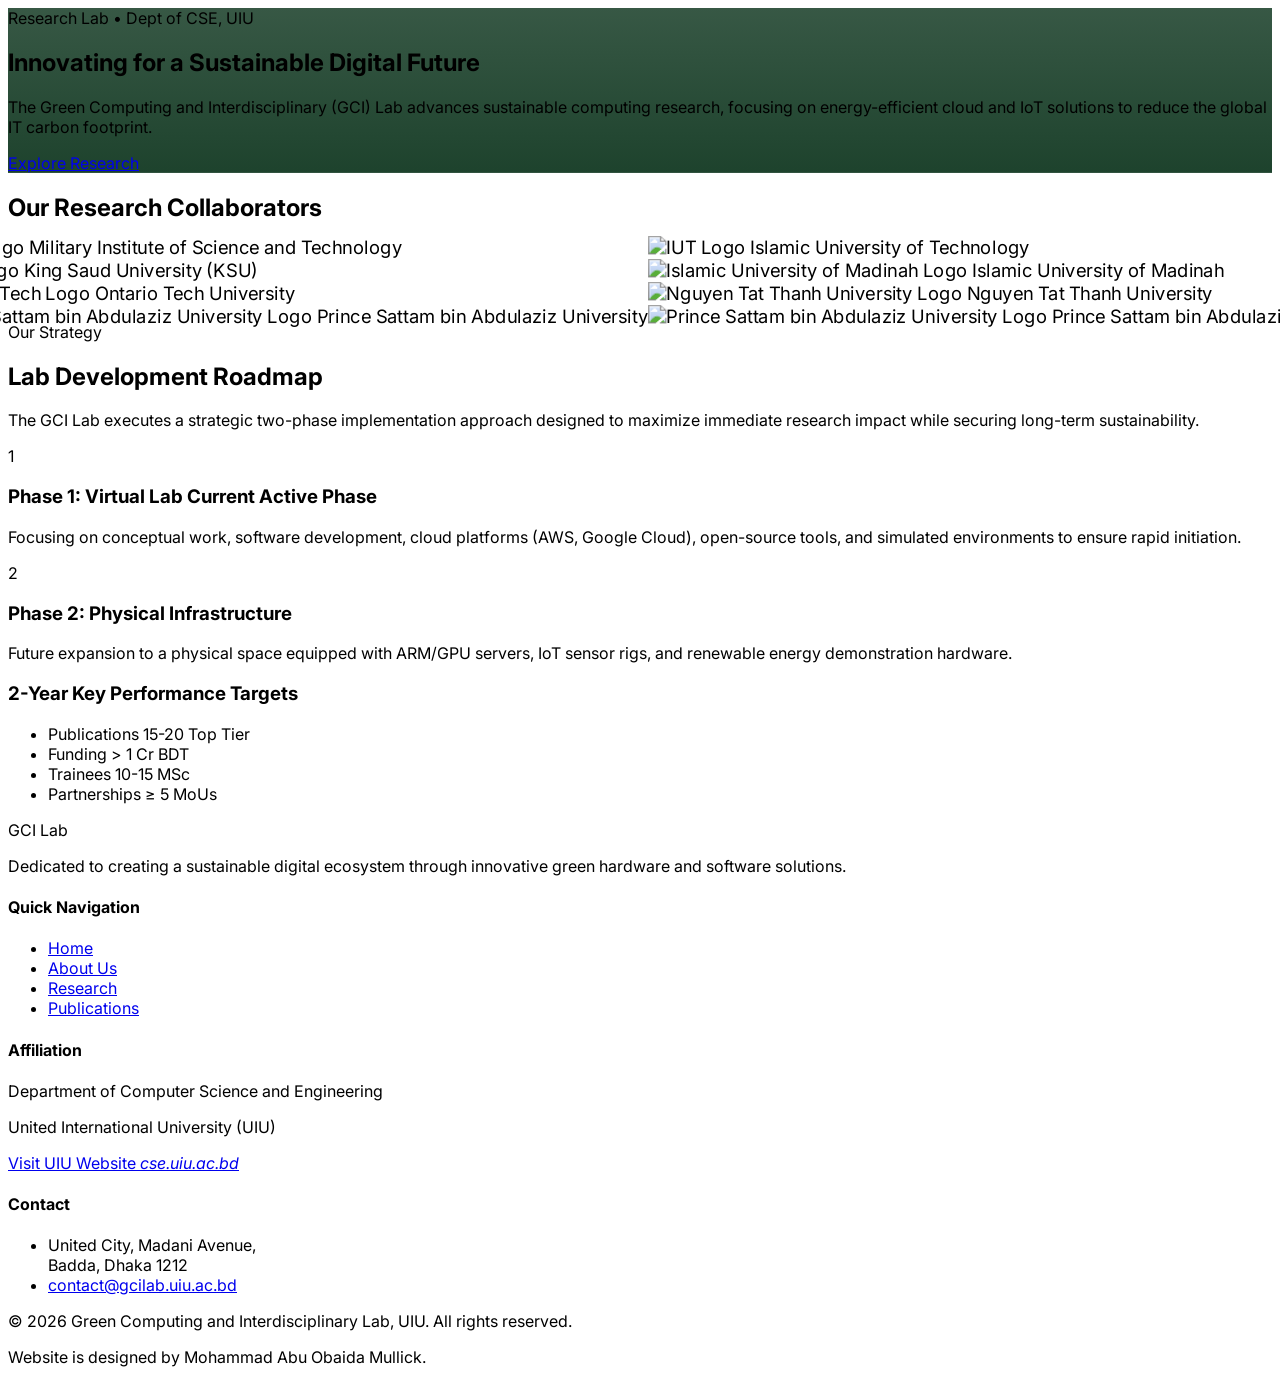
==== index.html @ 34736969 "Seperated Files for Better Organization 2" ====
<!doctype html>
<html lang="en" class="scroll-smooth">

<head>
  <meta charset="UTF-8" />
  <meta name="viewport" content="width=device-width, initial-scale=1.0" />
  <title>GCI Lab | Green Computing and Interdisciplinary Lab</title>

  <!-- Google Fonts -->
  <link rel="preconnect" href="https://fonts.googleapis.com" />
  <link rel="preconnect" href="https://fonts.gstatic.com" crossorigin />
  <link href="https://fonts.googleapis.com/css2?family=Inter:wght@300;400;500;600;700&display=swap" rel="stylesheet" />

  <!-- Tailwind CSS -->
  <script src="https://cdn.tailwindcss.com"></script>
  <script>
    tailwind.config = {
      theme: {
        extend: {
          fontFamily: {
            sans: ["Inter", "sans-serif"],
          },
          colors: {
            brand: {
              50: "#f0fdf4",
              100: "#dcfce7",
              200: "#bbf7d0",
              500: "#22c55e",
              600: "#16a34a",
              700: "#15803d",
              800: "#166534",
              900: "#14532d",
              950: "#052e16",
            },
          },
        },
      },
    };
  </script>

  <!-- Lucide Icons -->
  <script src="https://unpkg.com/lucide@latest"></script>

  <!-- External CSS -->
  <link rel="stylesheet" href="styles.css" />
</head>

<body
  class="text-gray-800 antialiased bg-gray-50 selection:bg-brand-500 selection:text-white flex flex-col min-h-screen">
  <!-- Navigation - Loaded from navbar.html -->
  <div id="navbar-container"></div>

  <!-- MAIN CONTENT CONTAINER (SPA Wrapper) -->
  <main class="flex-grow pt-20">
    <!-- ================= PAGE: HOME ================= -->
    <div id="page-home" class="page-view active">
      <section class="relative py-24 lg:py-40 overflow-hidden hero-bg text-white">
        <div class="absolute inset-0 bg-brand-950/50 mix-blend-multiply"></div>
        <div class="relative max-w-7xl mx-auto px-4 sm:px-6 lg:px-8 z-10">
          <div class="max-w-3xl">
            <div
              class="inline-flex items-center gap-2 px-3 py-1.5 rounded-full bg-white/10 border border-white/20 backdrop-blur-sm mb-6">
              <span class="flex h-2.5 w-2.5 rounded-full bg-green-400 animate-pulse"></span>
              <span class="text-sm font-medium text-green-50 tracking-wide">Research Lab • Dept of CSE, UIU</span>
            </div>
            <h1 class="text-4xl md:text-6xl lg:text-7xl font-bold tracking-tight mb-6 leading-tight">
              Innovating for a <span class="text-green-400">Sustainable</span> Digital Future
            </h1>
            <p class="text-lg md:text-xl text-gray-300 mb-10 max-w-2xl leading-relaxed">
              The Green Computing and Interdisciplinary (GCI) Lab advances sustainable computing research, focusing on energy-efficient cloud and IoT solutions to reduce the global IT carbon footprint.
            </p>
            <div class="flex flex-col sm:flex-row gap-4">
              <a href="#research"
                class="nav-link inline-flex justify-center items-center gap-2 px-8 py-4 rounded-full bg-brand-600 text-white font-medium hover:bg-brand-500 transition-colors shadow-lg shadow-brand-600/30 text-lg">
                Explore Research
                <i data-lucide="arrow-right" class="w-5 h-5"></i>
              </a>
            </div>
          </div>
        </div>
      </section>


      <section class="py-12 bg-gray-100 border-y border-gray-200 overflow-hidden">
        <div class="max-w-7xl mx-auto px-4 sm:px-6 lg:px-8 mb-6">
          <h2 class="text-center text-xl md:text-2xl font-semibold tracking-wider text-gray-700 uppercase">
            Our Research Collaborators
          </h2>
        </div>
      
        <div class="relative w-full overflow-hidden flex bg-white py-6 shadow-inner" style="transform:scale(1.15)">
          <div class="animate-marquee flex w-[200%] shrink-0">
      
            <div class="flex items-center justify-around w-1/2 shrink-0 px-4" aria-hidden="true">
              <div class="flex items-center gap-3 grayscale opacity-70 hover:grayscale-0 hover:opacity-100 transition-all duration-300">
                <img src="https://mist.ac.bd/assets/30-q2kX7pZF.png" alt="MIST Logo" class="w-10 h-10 rounded-lg object-contain shadow-sm" />
                <span class="font-bold text-gray-600 text-sm tracking-wide whitespace-nowrap">Military Institute of Science and Technology</span>
              </div>
              <div class="flex items-center gap-3 grayscale opacity-70 hover:grayscale-0 hover:opacity-100 transition-all duration-300">
                <img src="https://upload.wikimedia.org/wikipedia/en/a/a3/King_Saud_University_logo.png" alt="KSU Logo" class="w-10 h-10 rounded-lg object-contain shadow-sm" />
                <span class="font-bold text-gray-600 text-sm tracking-wide whitespace-nowrap">King Saud University (KSU)</span>
              </div>
              <div class="flex items-center gap-3 grayscale opacity-70 hover:grayscale-0 hover:opacity-100 transition-all duration-300">
                <img src="https://yt3.googleusercontent.com/ytc/AIdro_k3BmSvDsqJqzq8qAx5y7A6sJO2M3xh2EvsQYAsuAThcHw=s900-c-k-c0x00ffffff-no-rj" alt="Ontario Tech Logo" class="w-10 h-10 rounded-lg object-contain shadow-sm" />
                <span class="font-bold text-gray-600 text-sm tracking-wide whitespace-nowrap">Ontario Tech University</span>
              </div>
              <div class="flex items-center gap-3 grayscale opacity-70 hover:grayscale-0 hover:opacity-100 transition-all duration-300">
                <img src="https://s.research.com/images/institutions/160x160/40545.webp" alt="Prince Sattam bin Abdulaziz University Logo" class="w-10 h-10 rounded-lg object-contain shadow-sm" />
                <span class="font-bold text-gray-600 text-sm tracking-wide whitespace-nowrap">Prince Sattam bin Abdulaziz University</span>
            </div>
            </div>
            
            <div class="flex items-center justify-around w-1/2 shrink-0 px-4" aria-hidden="true">
              <div class="flex items-center gap-3 grayscale opacity-70 hover:grayscale-0 hover:opacity-100 transition-all duration-300">
                <img src="https://upload.wikimedia.org/wikipedia/en/d/d0/Islamic_University_of_Technology_%28coat_of_arms%29.png" alt="IUT Logo" class="w-10 h-10 rounded-lg object-contain shadow-sm" />
                <span class="font-bold text-gray-600 text-sm tracking-wide whitespace-nowrap">Islamic University of Technology</span>
              </div>
              <div class="flex items-center gap-3 grayscale opacity-70 hover:grayscale-0 hover:opacity-100 transition-all duration-300">
                <img src="https://upload.wikimedia.org/wikipedia/en/4/48/Islamic_University_of_Madinah_Logo.svg" alt="Islamic University of Madinah Logo" class="w-10 h-10 rounded-lg object-contain shadow-sm" />
                <span class="font-bold text-gray-600 text-sm tracking-wide whitespace-nowrap">Islamic University of Madinah</span>
              </div>
              <div class="flex items-center gap-3 grayscale opacity-70 hover:grayscale-0 hover:opacity-100 transition-all duration-300">
                <img src="https://vnur.vn/wp-content/uploads/2023/01/19.Nguyen-Tat-Thanh.jpg" alt="Nguyen Tat Thanh University Logo" class="w-10 h-10 rounded-lg object-contain shadow-sm" />
                <span class="font-bold text-gray-600 text-sm tracking-wide whitespace-nowrap">Nguyen Tat Thanh University</span>
              </div>
              <div class="flex items-center gap-3 grayscale opacity-70 hover:grayscale-0 hover:opacity-100 transition-all duration-300">
                <img src="https://s.research.com/images/institutions/160x160/40545.webp" alt="Prince Sattam bin Abdulaziz University Logo" class="w-10 h-10 rounded-lg object-contain shadow-sm" />
                <span class="font-bold text-gray-600 text-sm tracking-wide whitespace-nowrap">Prince Sattam bin Abdulaziz University</span>
            </div>
          </div>
        </div>
      </section>
      
      <!-- Lab Development Roadmap (Home) -->
      <section class="py-20 bg-white">
        <div class="max-w-7xl mx-auto px-4 sm:px-6 lg:px-8">
          <div class="grid lg:grid-cols-2 gap-12 items-center">
            <div>
              <div class="text-brand-600 font-semibold tracking-wider uppercase text-sm mb-2">
                Our Strategy
              </div>
              <h2 class="text-3xl md:text-4xl font-bold mb-6 text-gray-900">
                Lab Development Roadmap
              </h2>
              <p class="text-gray-600 text-lg mb-8 leading-relaxed">
                The GCI Lab executes a strategic two-phase implementation
                approach designed to maximize immediate research impact while
                securing long-term sustainability.
              </p>

              <div class="space-y-8">
                <div class="flex gap-5">
                  <div
                    class="w-14 h-14 rounded-full bg-brand-100 text-brand-600 flex items-center justify-center flex-shrink-0 font-bold text-xl shadow-inner border border-brand-200">
                    1
                  </div>
                  <div>
                    <h3 class="text-xl font-bold mb-2 text-gray-900 flex items-center gap-3">
                      Phase 1: Virtual Lab
                      <span class="text-xs font-semibold text-brand-700 bg-brand-100 px-2.5 py-1 rounded-full">Current
                        Active Phase</span>
                    </h3>
                    <p class="text-gray-600 leading-relaxed">
                      Focusing on conceptual work, software development, cloud
                      platforms (AWS, Google Cloud), open-source tools, and
                      simulated environments to ensure rapid initiation.
                    </p>
                  </div>
                </div>
                <div class="flex gap-5">
                  <div
                    class="w-14 h-14 rounded-full bg-gray-50 border-2 border-dashed border-gray-300 text-gray-400 flex items-center justify-center flex-shrink-0 font-bold text-xl">
                    2
                  </div>
                  <div>
                    <h3 class="text-xl font-bold mb-2 text-gray-400">
                      Phase 2: Physical Infrastructure
                    </h3>
                    <p class="text-gray-500 leading-relaxed">
                      Future expansion to a physical space equipped with
                      ARM/GPU servers, IoT sensor rigs, and renewable energy
                      demonstration hardware.
                    </p>
                  </div>
                </div>
              </div>
            </div>

            <div
              class="bg-gray-50 p-8 md:p-10 rounded-3xl border border-gray-100 shadow-xl shadow-gray-200/40 relative overflow-hidden">
              <div class="absolute top-0 right-0 p-6 opacity-5">
                <i data-lucide="target" class="w-40 h-40"></i>
              </div>
              <h3 class="text-2xl font-bold mb-8 text-gray-900 relative z-10">
                2-Year Key Performance Targets
              </h3>
              <ul class="space-y-6 relative z-10">
                <li class="flex items-center justify-between p-4 bg-white rounded-xl shadow-sm border border-gray-50">
                  <span class="flex items-center gap-4 text-gray-700 font-medium">
                    <div class="p-2 bg-brand-50 rounded-lg text-brand-600">
                      <i data-lucide="file-text" class="w-5 h-5"></i>
                    </div>
                    Publications
                  </span>
                  <span class="font-bold text-brand-600 bg-brand-50 px-3 py-1 rounded-lg">15-20 Top Tier</span>
                </li>
                <li class="flex items-center justify-between p-4 bg-white rounded-xl shadow-sm border border-gray-50">
                  <span class="flex items-center gap-4 text-gray-700 font-medium">
                    <div class="p-2 bg-brand-50 rounded-lg text-brand-600">
                      <i data-lucide="coins" class="w-5 h-5"></i>
                    </div>
                    Funding
                  </span>
                  <span class="font-bold text-brand-600 bg-brand-50 px-3 py-1 rounded-lg">> 1 Cr BDT</span>
                </li>
                <li class="flex items-center justify-between p-4 bg-white rounded-xl shadow-sm border border-gray-50">
                  <span class="flex items-center gap-4 text-gray-700 font-medium">
                    <div class="p-2 bg-brand-50 rounded-lg text-brand-600">
                      <i data-lucide="users-round" class="w-5 h-5"></i>
                    </div>
                    Trainees
                  </span>
                  <span class="font-bold text-brand-600 bg-brand-50 px-3 py-1 rounded-lg">10-15 MSc</span>
                </li>
                <li class="flex items-center justify-between p-4 bg-white rounded-xl shadow-sm border border-gray-50">
                  <span class="flex items-center gap-4 text-gray-700 font-medium">
                    <div class="p-2 bg-brand-50 rounded-lg text-brand-600">
                      <i data-lucide="handshake" class="w-5 h-5"></i>
                    </div>
                    Partnerships
                  </span>
                  <span class="font-bold text-brand-600 bg-brand-50 px-3 py-1 rounded-lg">≥ 5 MoUs</span>
                </li>
              </ul>
            </div>
          </div>
        </div>
      </section>
    </div>

    <!-- ================= PAGE: ABOUT ================= -->
    <div id="page-about" class="page-view py-16">
      <!-- Page Header -->
      <div class="bg-brand-900 text-white py-16 mb-16 mt-[-4rem]">
        <div class="max-w-7xl mx-auto px-4 sm:px-6 lg:px-8">
          <h1 class="text-4xl font-bold mb-4">About the Lab</h1>
          <p class="text-xl text-brand-100 max-w-3xl">
            Addressing the critical sustainability paradox of accelerating
            digital transformation against its environmental footprint.
          </p>
        </div>
      </div>

      <div class="max-w-7xl mx-auto px-4 sm:px-6 lg:px-8">
        <div class="grid md:grid-cols-2 gap-8 lg:gap-12 mb-20">
          <!-- Vision Card -->
          <div class="bg-white rounded-2xl p-8 shadow-lg border border-gray-100 relative overflow-hidden">
            <div class="w-14 h-14 bg-brand-50 rounded-xl flex items-center justify-center mb-6 border border-brand-100">
              <i data-lucide="eye" class="w-7 h-7 text-brand-600"></i>
            </div>
            <h3 class="text-2xl font-bold text-gray-900 mb-4">Our Vision</h3>
            <p class="text-gray-600 leading-relaxed text-lg">
              Introducing Green Computing research initiatives nationally and internationally.
            </p>
          </div>

          <!-- Mission Card -->
          <div class="bg-white rounded-2xl p-8 shadow-lg border border-gray-100 relative overflow-hidden">
            <div class="w-14 h-14 bg-brand-50 rounded-xl flex items-center justify-center mb-6 border border-brand-100">
              <i data-lucide="flag" class="w-7 h-7 text-brand-600"></i>
            </div>
            <h3 class="text-2xl font-bold text-gray-900 mb-4">Our Mission</h3>
            <p class="text-gray-600 leading-relaxed text-lg">
              Conducting cutting-edge research work in the field of Green Computing that includes green hardware and software-based system design and development using Cloud Computing, Smart IoT, Smart Grid, etc. Finally, the objective is to publish novel work in the top-tier venues, providing training for the students, and developing national policy through interdisciplinary research collaboration.
            </p>
          </div>
        </div>

        <!-- Objectives Grid -->
        <div class="mb-10">
          <h3 class="text-3xl font-bold text-gray-900 mb-10 text-center">
            Core Objectives
          </h3>
          <div class="grid sm:grid-cols-2 lg:grid-cols-4 gap-6">
            <div class="bg-white p-8 rounded-2xl border border-gray-100 shadow-sm">
              <div class="p-3 bg-blue-50 text-blue-600 rounded-xl inline-block mb-6">
                <i data-lucide="book-open" class="w-8 h-8"></i>
              </div>
              <h4 class="text-xl font-bold text-gray-900 mb-3">
                Research Excellence
              </h4>
              <p class="text-gray-600">
                Pursue applied research in energy-efficient computing and
                publish in reputable, high-impact venues.
              </p>
            </div>
            <div class="bg-white p-8 rounded-2xl border border-gray-100 shadow-sm">
              <div class="p-3 bg-green-50 text-green-600 rounded-xl inline-block mb-6">
                <i data-lucide="graduation-cap" class="w-8 h-8"></i>
              </div>
              <h4 class="text-xl font-bold text-gray-900 mb-3">
                Student Training
              </h4>
              <p class="text-gray-600">
                Supervise MSc projects and offer comprehensive seminars to
                build deep expertise in sustainable IT.
              </p>
            </div>
            <div class="bg-white p-8 rounded-2xl border border-gray-100 shadow-sm">
              <div class="p-3 bg-purple-50 text-purple-600 rounded-xl inline-block mb-6">
                <i data-lucide="network" class="w-8 h-8"></i>
              </div>
              <h4 class="text-xl font-bold text-gray-900 mb-3">
                Interdisciplinary
              </h4>
              <p class="text-gray-600">
                Partnering with engineering, environmental science, and
                medical fields on unified smart projects.
              </p>
            </div>
            <div class="bg-white p-8 rounded-2xl border border-gray-100 shadow-sm">
              <div class="p-3 bg-orange-50 text-orange-600 rounded-xl inline-block mb-6">
                <i data-lucide="building-2" class="w-8 h-8"></i>
              </div>
              <h4 class="text-xl font-bold text-gray-900 mb-3">
                Industry Engagement
              </h4>
              <p class="text-gray-600">
                Working with telecom/energy companies and government agencies
                to pilot green ICT solutions nationally.
              </p>
            </div>
          </div>
        </div>
      </div>
    </div>

    <!-- ================= PAGE: RESEARCH ================= -->
    <div id="page-research" class="page-view py-16">
      <div class="bg-brand-900 text-white py-16 mb-16 mt-[-4rem]">
        <div class="max-w-7xl mx-auto px-4 sm:px-6 lg:px-8">
          <h1 class="text-4xl font-bold mb-4">Research Themes</h1>
          <p class="text-xl text-brand-100 max-w-3xl">
            The lab pursues integrated themes across computer science,
            engineering, and environmental sustainability.
          </p>
        </div>
      </div>

      <div class="max-w-7xl mx-auto px-4 sm:px-6 lg:px-8 mb-20">
        <div class="grid md:grid-cols-2 lg:grid-cols-3 gap-8">
          <!-- Theme 1 -->
          <div
            class="bg-white border border-gray-200 rounded-2xl p-8 hover:border-brand-500 hover:shadow-xl transition-all duration-300">
            <div class="w-14 h-14 bg-brand-50 text-brand-600 rounded-xl flex items-center justify-center mb-6">
              <i data-lucide="cloud" class="w-7 h-7"></i>
            </div>
            <h3 class="text-2xl font-bold text-gray-900 mb-4">
              Green Data Centers & Cloud
            </h3>
            <p class="text-gray-600 text-lg leading-relaxed">
              Load balancing and virtualization to reduce power; renewable
              energy integration for servers; carbon-aware scheduling and
              resource allocation algorithms.
            </p>
          </div>

          <!-- Theme 2 -->
          <div
            class="bg-white border border-gray-200 rounded-2xl p-8 hover:border-brand-500 hover:shadow-xl transition-all duration-300">
            <div class="w-14 h-14 bg-brand-50 text-brand-600 rounded-xl flex items-center justify-center mb-6">
              <i data-lucide="cpu" class="w-7 h-7"></i>
            </div>
            <h3 class="text-2xl font-bold text-gray-900 mb-4">
              Energy-Efficient IoT & Edge
            </h3>
            <p class="text-gray-600 text-lg leading-relaxed">
              Low-power sensor networks, NB-IoT for smart grids and smart
              healthcare; energy-harvesting devices for sustainable edge
              computing deployments.
            </p>
          </div>

          <!-- Theme 3 -->
          <div
            class="bg-white border border-gray-200 rounded-2xl p-8 hover:border-brand-500 hover:shadow-xl transition-all duration-300">
            <div class="w-14 h-14 bg-brand-50 text-brand-600 rounded-xl flex items-center justify-center mb-6">
              <i data-lucide="code" class="w-7 h-7"></i>
            </div>
            <h3 class="text-2xl font-bold text-gray-900 mb-4">
              Green Software & AI
            </h3>
            <p class="text-gray-600 text-lg leading-relaxed">
              Energy profiling tools for applications; lightweight Machine
              Learning models for edge devices; algorithms optimized
              specifically for low energy consumption.
            </p>
          </div>

          <!-- Theme 4 -->
          <div
            class="bg-white border border-gray-200 rounded-2xl p-8 hover:border-brand-500 hover:shadow-xl transition-all duration-300">
            <div class="w-14 h-14 bg-brand-50 text-brand-600 rounded-xl flex items-center justify-center mb-6">
              <i data-lucide="recycle" class="w-7 h-7"></i>
            </div>
            <h3 class="text-2xl font-bold text-gray-900 mb-4">
              E-waste & Circular ICT
            </h3>
            <p class="text-gray-600 text-lg leading-relaxed">
              Lifecycle analysis of IT equipment; smart sorting and AI-driven
              methodologies for recycling components (e.g., building on
              student projects like ElectroSortNet).
            </p>
          </div>

          <!-- Theme 5 -->
          <div
            class="bg-white border border-gray-200 rounded-2xl p-8 hover:border-brand-500 hover:shadow-xl transition-all duration-300 lg:col-span-2 bg-gradient-to-br from-white to-brand-50">
            <div class="w-14 h-14 bg-brand-600 text-white rounded-xl flex items-center justify-center mb-6">
              <i data-lucide="combine" class="w-7 h-7"></i>
            </div>
            <h3 class="text-2xl font-bold text-gray-900 mb-4">
              Cross-cutting Interdisciplinary Domains
            </h3>
            <p class="text-gray-700 text-lg leading-relaxed max-w-4xl">
              Applying green IT in critical domains to bridge disciplines.
              This includes sustainable healthcare systems (WBANs), IoT for
              environmental and agricultural monitoring, and applying
              optimization algorithms to large scale national infrastructure
              problems to achieve broader UN Sustainable Development Goals
              (SDGs).
            </p>
          </div>
        </div>
      </div>
    </div>

    <div id="page-team" class="page-view py-16 bg-gray-50">
      <div class="bg-brand-900 text-white py-16 mb-16 mt-[-4rem]">
        <div class="max-w-7xl mx-auto px-4 sm:px-6 lg:px-8">
          <h1 class="text-4xl font-bold mb-4">Governance & Leadership</h1>
          <p class="text-xl text-brand-100 max-w-3xl">
            Guided by academic experts committed to bridging the gap between
            computational power and environmental responsibility.
          </p>
        </div>
      </div>

      <div class="max-w-7xl mx-auto px-4 sm:px-6 lg:px-8 mb-20">
        
        <div class="max-w-7xl mx-auto px-4 sm:px-6 lg:px-8 mb-20">
        <div class="grid md:grid-cols-2 gap-8 max-w-4xl mx-auto mb-12">
          <div class="bg-white rounded-2xl overflow-hidden shadow-md border border-gray-200 group">
            <div class="h-40 relative">
              <div class="absolute -bottom-16 w-full flex justify-center">
                <img src="https://cse.uiu.ac.bd/wp-content/uploads/sites/3/2023/11/Dr.-Md.-Motaharul-Islam-240x300.jpg"
                  alt="Prof. Md. Motaharul Islam"
                  class="w-40 h-40 rounded-full border-4 border-white shadow-md object-cover" />
              </div>
            </div>
            <div class="pt-20 pb-8 px-6 text-center">
              <h3 class="font-bold text-xl text-gray-900 mb-1">
                Prof. Dr. Md. Motaharul Islam
              </h3>
              <div class="inline-block bg-brand-50 text-brand-700 font-semibold text-sm px-3 py-1 rounded-full mb-3">
                Lab Director
              </div>
              <p class="text-sm font-medium text-gray-500 mb-4">
                Professor, Dept of CSE, UIU
              </p>
              <p class="text-gray-600">
                Provides overall leadership, sets the research vision, oversees grant approvals, and acts as external liaison.
              </p>
            </div>
          </div>

          <div class="bg-white rounded-2xl overflow-hidden shadow-md border border-gray-200 group">
            <div class="h-40 relative">
              <div class="absolute -bottom-16 w-full flex justify-center">
                <img src="https://cse.uiu.ac.bd/wp-content/uploads/sites/3/2023/11/Dr.-Hasan-Sarwar-240x300.jpg"
                  alt="Prof. Dr. Hasan Sarwar"
                  class="w-40 h-40 rounded-full border-4 border-white shadow-md object-cover" />
              </div>
            </div>
            <div class="pt-20 pb-8 px-6 text-center">
              <h3 class="font-bold text-xl text-gray-900 mb-1">
                Prof. Dr. Hasan Sarwar
              </h3>
              <div class="inline-block bg-gray-100 text-gray-700 font-semibold text-sm px-3 py-1 rounded-full mb-3">
                Advisor
              </div>
              <p class="text-sm font-medium text-gray-500 mb-4">
                Dean, SoSE, UIU
              </p>
              <p class="text-gray-600">
                External expert reviewing the lab's progress annually and providing essential strategic guidance and advice.
              </p>
            </div>
          </div>
        </div>
        <div class="max-w-5xl mx-auto mb-6">
          <h3 class="text-xl font-bold text-gray-900 border-b pb-2 flex items-center gap-2">
            <i data-lucide="graduation-cap" class="text-brand-600 w-5 h-5"></i> Research Faculty & Lecturers
          </h3>
        </div>

        <div class="grid sm:grid-cols-2 lg:grid-cols-3 gap-6 max-w-5xl mx-auto mb-16">
          <div class="bg-white rounded-2xl overflow-hidden shadow-sm border border-gray-200 p-6 flex flex-col items-center text-center">
            <img src="https://cse.uiu.ac.bd/wp-content/uploads/sites/3/2024/12/PhotoGrid_Site_1734103997167.jpg" alt="Tasmia Binte Sogir" class="w-24 h-24 rounded-full border-2 border-brand-100 shadow-sm object-cover mb-4" />
            <h4 class="font-bold text-lg text-gray-900">Azizur Rahman Anik</h4>
            <p class="text-brand-600 text-sm font-medium mb-1">Lecturer</p>
            <p class="text-xs text-gray-500">Dept of CSE, UIU</p>
          </div>
          
          <div class="bg-white rounded-2xl overflow-hidden shadow-sm border border-gray-200 p-6 flex flex-col items-center text-center">
            <img src="https://cse.uiu.ac.bd/wp-content/uploads/sites/3/2026/04/Tasmia-Photo-Original.jpg" alt="Tasmia Binte Sogir" class="w-24 h-24 rounded-full border-2 border-brand-100 shadow-sm object-cover mb-4" />
            <h4 class="font-bold text-lg text-gray-900">Tasmia Binte Sogir</h4>
            <p class="text-brand-600 text-sm font-medium mb-1">Lecturer</p>
            <p class="text-xs text-gray-500">Dept of CSE, UIU</p>
          </div>

          <div class="bg-white rounded-2xl overflow-hidden shadow-sm border border-gray-200 p-6 flex flex-col items-center text-center">
            <img src="https://cse.uiu.ac.bd/wp-content/uploads/sites/3/2025/02/54761686.png" alt="Anuarul Azim" class="w-24 h-24 rounded-full border-2 border-brand-100 shadow-sm object-cover mb-4" />
            <h4 class="font-bold text-lg text-gray-900">Muhammad Anwarul Azim</h4>
            <p class="text-brand-600 text-sm font-medium mb-1">Lecturer</p>
            <p class="text-xs text-gray-500">Dept of CSE, UIU</p>
          </div>

          <div class="bg-white rounded-2xl overflow-hidden shadow-sm border border-gray-200 p-6 flex flex-col items-center text-center sm:col-span-2 lg:col-span-1">
            <img src="https://cse.uiu.ac.bd/wp-content/uploads/sites/3/2026/05/ImagePP.jpg" alt="Abdullah Ibne Masud Mahi" class="w-24 h-24 rounded-full border-2 border-brand-100 shadow-sm object-cover mb-4" />
            <h4 class="font-bold text-lg text-gray-900">Abdullah Ibne Masud Mahi</h4>
            <p class="text-brand-600 text-sm font-medium mb-1">Lecturer</p>
            <p class="text-xs text-gray-500">Dept of CSE, UIU</p>
          </div>
        </div>
        
        
          <div class="max-w-5xl mx-auto mb-6">
            </br>
            <h3 class="text-xl font-bold text-gray-900 border-b pb-2 flex items-center gap-2">
              <i data-lucide="award" class="text-brand-600 w-5 h-5"></i> Key Support & Operations
            </h3>
          </div>
          
          <div class="bg-white rounded-2xl p-10 border border-gray-200 shadow-sm max-w-3xl mx-auto">         
          <div class="flex justify-center">
            <div class="flex flex-col sm:flex-row items-center gap-6 max-w-lg text-center sm:text-left">
              <img
                src="https://scholar.googleusercontent.com/citations?view_op=medium_photo&user=qKwGZAsAAAAJ&citpid=2"
                alt="Mohammad Abu Obaida Mullick"
                class="w-24 h-24 rounded-full border-2 border-brand-200 flex-shrink-0 object-cover" />
              <div>
                <h4 class="text-xl font-bold text-gray-900 mb-1">
                  Mohammad Abu Obaida Mullick
                </h4>
                <p class="font-semibold text-brand-600 mb-2">
                  Research Associate
                </p>
                <p class="text-gray-600 text-sm leading-relaxed">
                  Coordinates the lab, manages schedules, handles
                  communication, documentation, and provides crucial support
                  for grant proposal writing.
                </p>
              </div>
            </div>
          </div>
        </div>

        <div class="max-w-5xl mx-auto mb-6">
          </br>
          <h3 class="text-xl font-bold text-gray-900 border-b pb-2 flex items-center gap-2">
            <i data-lucide="award" class="text-brand-600 w-5 h-5"></i> Lab Alumni
          </h3>
        </div>

        <div class="grid md:grid-cols-2 gap-6 max-w-5xl mx-auto">
          <div class="bg-white rounded-2xl p-6 border border-gray-200 shadow-sm flex items-start gap-4 hover:border-brand-300 transition-colors">
            <div class="p-3 bg-brand-50 text-brand-600 rounded-xl shrink-0">
              <i data-lucide="briefcase" class="w-6 h-6"></i>
            </div>
            <div>
              <h4 class="font-bold text-lg text-gray-900 mb-1">Zahedi Azam</h4>
              <p class="text-xs font-semibold uppercase tracking-wider text-brand-600 mb-2">Former Researcher</p>
              <p class="text-gray-600 text-sm leading-relaxed">
                Chartered Engineer at <span class="font-semibold text-gray-800">Banglalink</span>
              </p>
            </div>
          </div>

          <div class="bg-white rounded-2xl p-6 border border-gray-200 shadow-sm flex items-start gap-4 hover:border-brand-300 transition-colors">
            <div class="p-3 bg-blue-50 text-blue-600 rounded-xl shrink-0">
              <i data-lucide="graduation-cap" class="w-6 h-6"></i>
            </div>
            <div>
              <h4 class="font-bold text-lg text-gray-900 mb-1">Zaheed Ahmed Bhuiyan</h4>
              <p class="text-xs font-semibold uppercase tracking-wider text-blue-600 mb-2">Former Researcher</p>
              <p class="text-gray-600 text-sm leading-relaxed">
                PhD Student at <span class="font-semibold text-gray-800">Towson University</span>, Maryland, USA
              </p>
            </div>
          </div>
        </div>
          
      </div>
    </div>

    <!-- ================= PAGE: PUBLICATIONS ================= -->
    <!-- Filter Bar -->
    <!-- ================= PAGE: PUBLICATIONS ================= -->
    <div id="page-publications" class="page-view py-16">
      <div class="bg-brand-900 text-white py-16 mb-10 mt-[-4rem]">
        <div class="max-w-7xl mx-auto px-4 sm:px-6 lg:px-8">
          <h1 class="text-4xl font-bold mb-4">Publications</h1>
          <p class="text-lg text-brand-100 max-w-3xl">
            Live publications powered by Crossref and Semantic Scholar.
          </p>
        </div>
      </div>

      <!-- Filter Bar -->
      <div
        class="max-w-7xl mx-auto bg-white p-4 rounded-xl border border-gray-200 shadow-sm mb-8 flex flex-col md:flex-row gap-4 justify-between items-center">

        <div class="flex flex-wrap gap-3 items-center">
          <span class="text-sm font-medium text-gray-700">Filter:</span>

          <select id="filter-type" class="border px-3 py-2 rounded-md text-sm">
            <option value="All">All Types</option>
            <option value="Journal">Journal</option>
            <option value="Conference">Conference</option>
          </select>

          <select id="filter-year" class="border px-3 py-2 rounded-md text-sm">
            <option value="All">All Years</option>
          </select>

          <input id="search-text" type="text" placeholder="Search title or author..."
            class="border px-3 py-2 rounded-md text-sm w-48" />
        </div>

        <div class="flex items-center gap-2">
          <span class="text-sm">Sort:</span>
          <select id="sort-pubs" class="border px-3 py-2 rounded-md text-sm">
            <option value="newest">Newest</option>
            <option value="oldest">Oldest</option>
            <option value="az">A–Z</option>
          </select>
        </div>
      </div>

      <div class="max-w-7xl mx-auto px-4 sm:px-6 lg:px-8 mb-20">
        <!-- Results -->
        <div id="pub-results-count" class="mb-4 text-sm text-gray-500"></div>

        <!-- Publications -->
        <div id="publications-container" class="space-y-5"></div>

        <!-- Loading -->
        <div id="pub-loading" class="text-center py-10 text-gray-500">
          Loading publications...
        </div>

        <!-- Error -->
        <div id="pub-error" class="hidden text-center py-10 text-red-500">
          Failed to load publications.
        </div>
      </div>
    </div>
  </main>

  <!-- Footer -->
  <footer class="bg-gray-900 text-white pt-16 pb-8 border-t-4 border-brand-500 mt-auto">
    <div class="max-w-7xl mx-auto px-4 sm:px-6 lg:px-8">
      <div class="grid grid-cols-1 md:grid-cols-2 lg:grid-cols-4 gap-12 mb-12">
        <div class="lg:col-span-1">
          <div class="flex items-center gap-3 mb-6">
            <div class="w-8 h-8 bg-brand-500 text-white rounded flex items-center justify-center font-bold">
              <i data-lucide="leaf" class="w-5 h-5"></i>
            </div>
            <span class="font-bold text-xl tracking-tight">GCI Lab</span>
          </div>
          <p class="text-gray-400 text-sm mb-6 leading-relaxed">
            Dedicated to creating a sustainable digital ecosystem through
            innovative green hardware and software solutions.
          </p>
        </div>

        <div>
          <h4 class="font-bold text-lg mb-6">Quick Navigation</h4>
          <ul class="space-y-3">
            <li>
              <a href="#home" class="nav-link text-gray-400 hover:text-brand-400 transition-colors text-sm"
                data-target="home">Home</a>
            </li>
            <li>
              <a href="#about" class="nav-link text-gray-400 hover:text-brand-400 transition-colors text-sm"
                data-target="about">About Us</a>
            </li>
            <li>
              <a href="#research" class="nav-link text-gray-400 hover:text-brand-400 transition-colors text-sm"
                data-target="research">Research</a>
            </li>
            <li>
              <a href="#publications" class="nav-link text-gray-400 hover:text-brand-400 transition-colors text-sm"
                data-target="publications">Publications</a>
            </li>
          </ul>
        </div>

        <div>
          <h4 class="font-bold text-lg mb-6">Affiliation</h4>
          <p class="text-gray-400 text-sm mb-2">
            Department of Computer Science and Engineering
          </p>
          <p class="text-white font-medium text-sm mb-4">
            United International University (UIU)
          </p>
          <a href="javascript:void(0)"
            class="inline-flex items-center gap-2 text-sm text-brand-400 hover:text-brand-300">
            Visit UIU Website
            <i data-lucide="external-link" class="w-4 h-4">cse.uiu.ac.bd</i>
          </a>
        </div>

        <div>
          <h4 class="font-bold text-lg mb-6">Contact</h4>
          <ul class="space-y-4">
            <li class="flex items-start gap-3">
              <i data-lucide="map-pin" class="w-5 h-5 text-brand-500 mt-0.5 shrink-0"></i>
              <span class="text-gray-400 text-sm">United City, Madani Avenue,<br />Badda, Dhaka 1212</span>
            </li>
            <li class="flex items-center gap-3">
              <i data-lucide="mail" class="w-5 h-5 text-brand-500 shrink-0"></i>
              <a href="mailto:contact@gcilab.uiu.ac.bd"
                class="text-gray-400 hover:text-brand-400 text-sm transition-colors break-all">contact@gcilab.uiu.ac.bd</a>
            </li>
          </ul>
        </div>
      </div>

      <div class="border-t border-gray-800 pt-8 flex flex-col md:flex-row justify-between items-center gap-4">
        <p class="text-gray-500 text-sm text-center md:text-left">
          &copy; 2026 Green Computing and Interdisciplinary Lab, UIU. All
          rights reserved.
        </p>
        <p class="text-gray-500 text-sm text-center md:text-right">
          Website is designed by Mohammad Abu Obaida Mullick.
        </p>
      </div>
    </div>
  </footer>

  <!-- App Logic Scripts -->
  <script src="app.js"></script>
  <script src="publications.js"></script>
</body>

</html>
---- styles.css ----
/* Base Styles & Animations */
body {
  font-family: "Inter", sans-serif;
}

.hero-bg {
  background-image:
    linear-gradient(rgba(5, 46, 22, 0.8), rgba(5, 46, 22, 0.9)),
    url("https://images.unsplash.com/photo-1451187580459-43490279c0fa?q=80&w=2072&auto=format&fit=crop");
  background-size: cover;
  background-position: center;
  background-attachment: fixed;
}

/* SPA Page Transition */
.page-view {
  display: none;
  opacity: 0;
  transform: translateY(10px);
  transition:
    opacity 0.4s ease,
    transform 0.4s ease;
}

/* Continuous Marquee Animation */
@keyframes marquee {
  0% {
    transform: translateX(0%);
  }
  100% {
    transform: translateX(-50%);
  }
}

.animate-marquee {
  display: flex;
  width: max-content;
  animation: marquee 25s linear infinite;
}

.animate-marquee:hover {
  animation-play-state: paused;
  cursor: pointer;
}

.page-view.active {
  display: block;
  opacity: 1;
  transform: translateY(0);
  animation: fadeIn 0.4s ease forwards;
}

@keyframes fadeIn {
  from {
    opacity: 0;
    transform: translateY(10px);
  }

  to {
    opacity: 1;
    transform: translateY(0);
  }
}

/* Publication Card Hover */
.pub-card {
  transition: all 0.2s ease-in-out;
}

.pub-card:hover {
  transform: translateY(-2px);
  border-color: #bbf7d0;
  box-shadow: 0 10px 15px -3px rgba(0, 0, 0, 0.1);
}
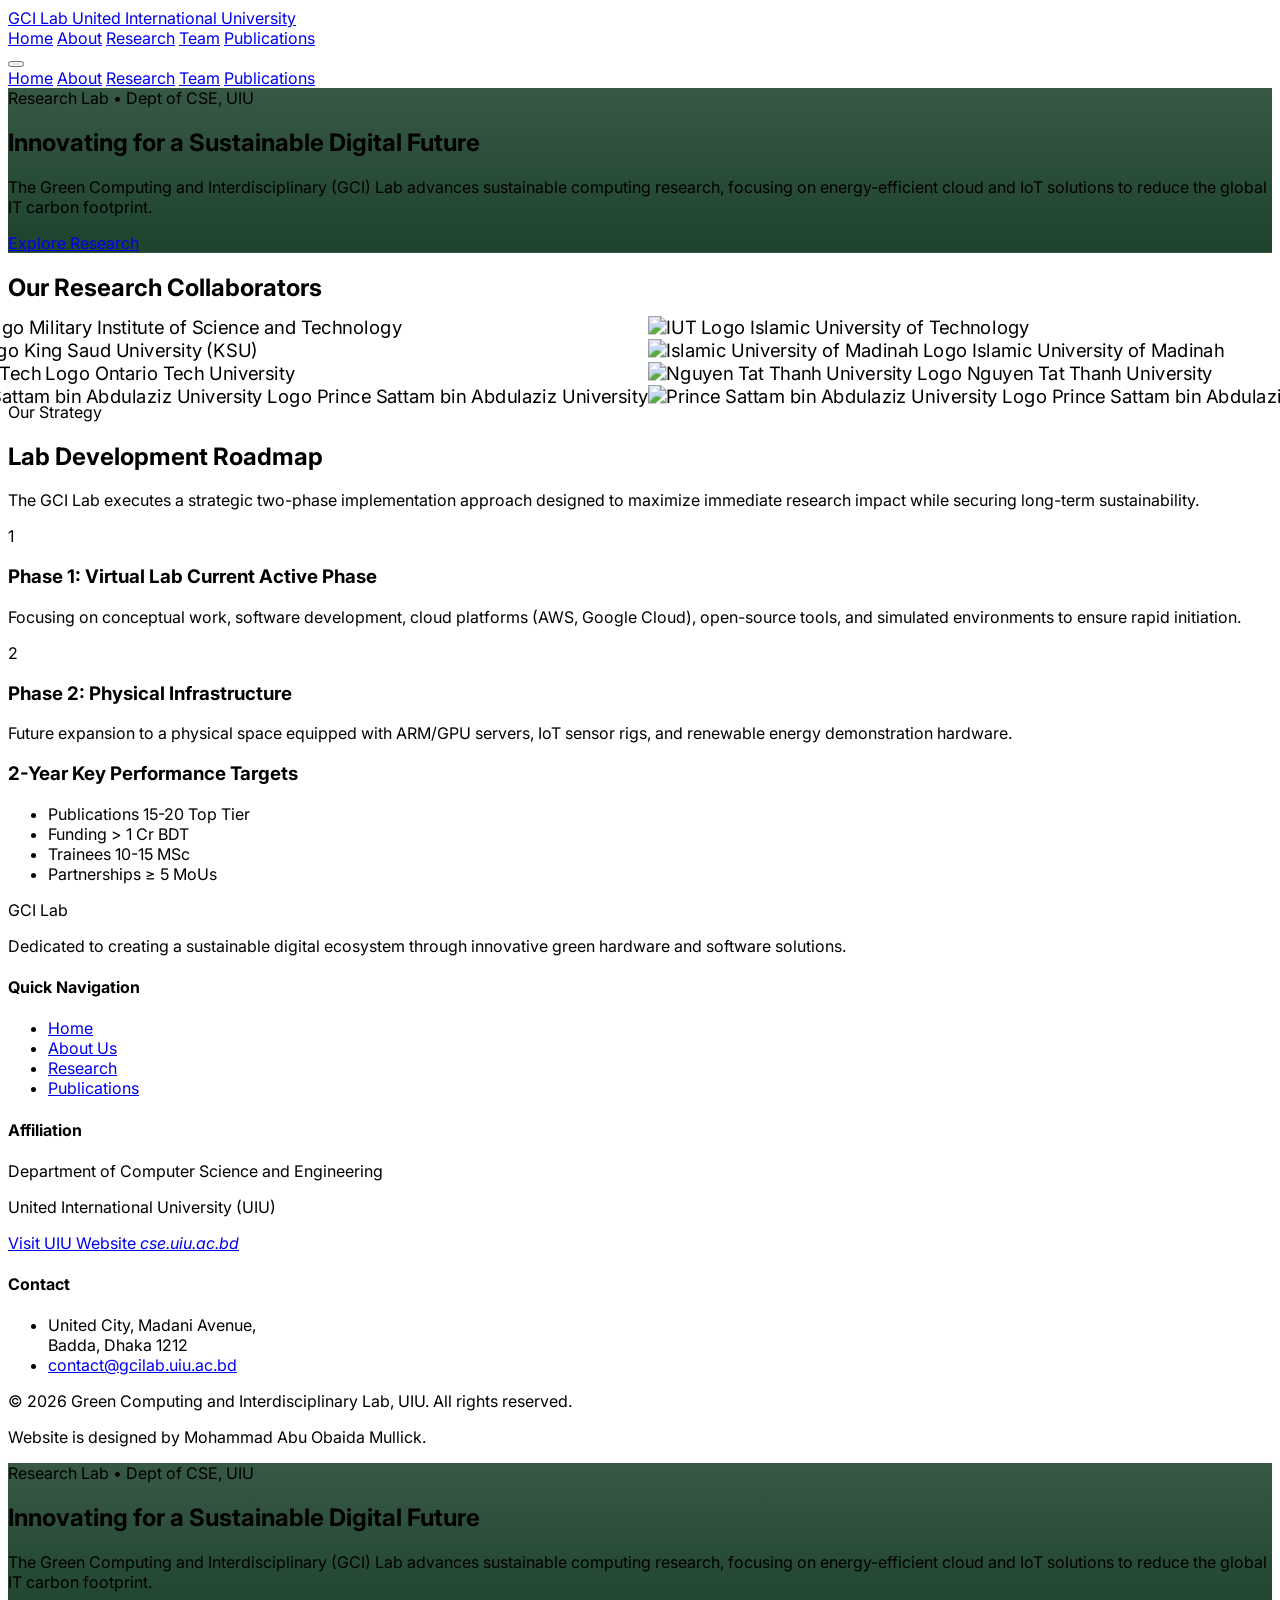
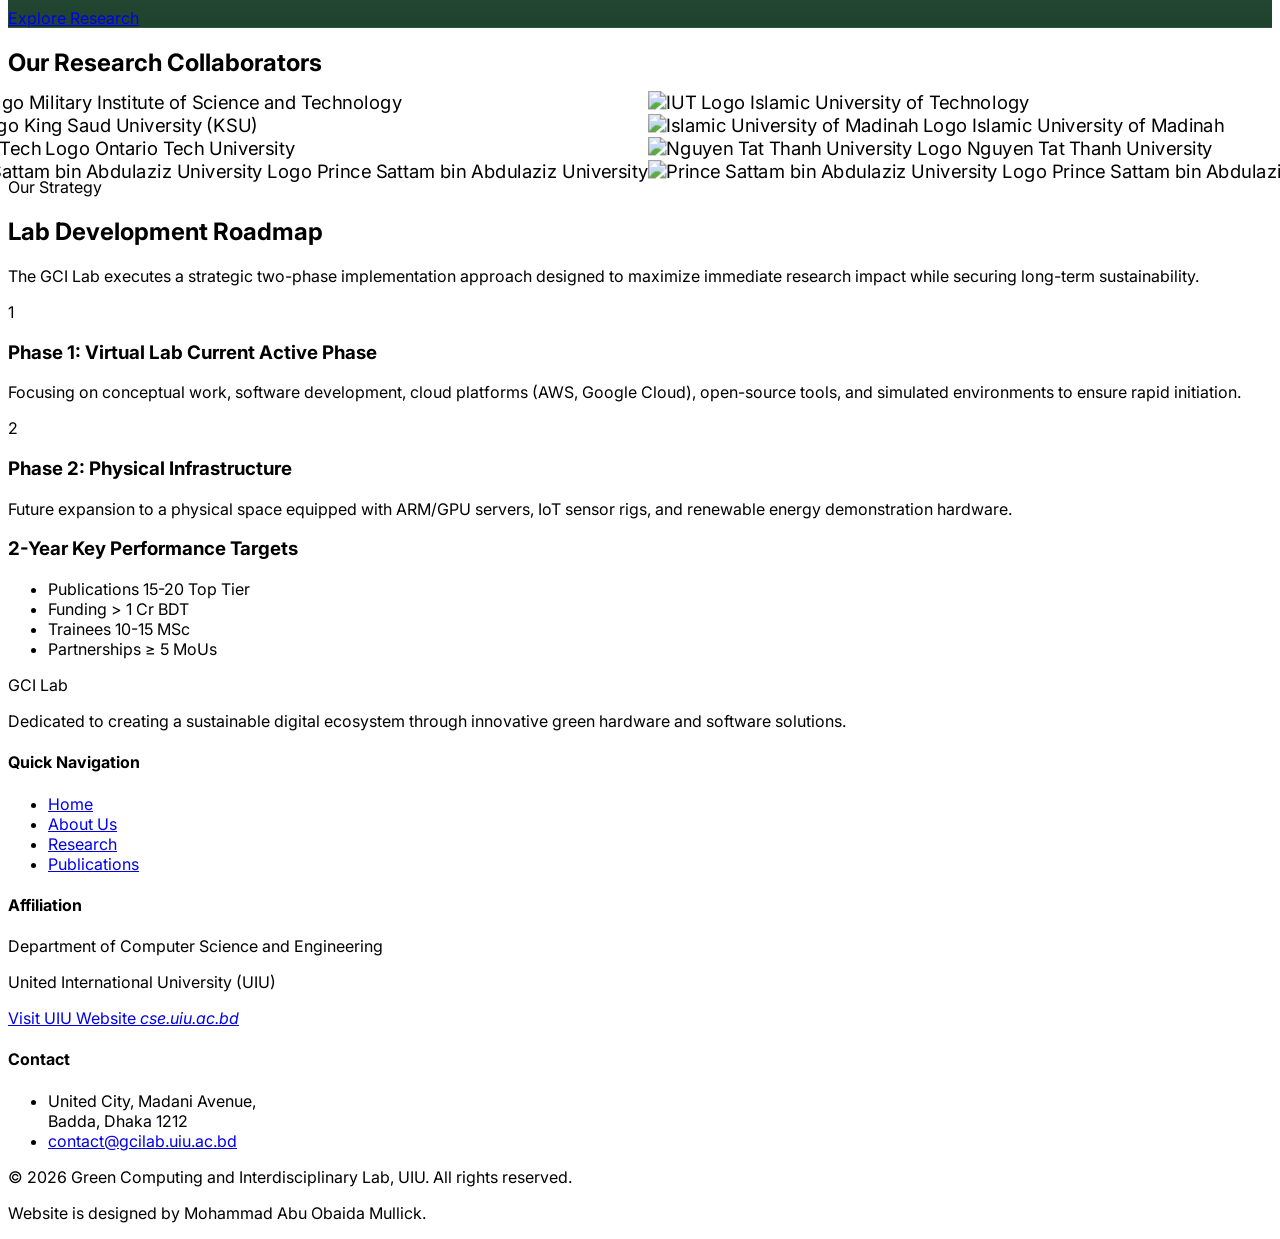
==== commit 7e7d1ba1: "Fixed NavBar" ====
--- a/index.html
+++ b/index.html
@@ -1,54 +1,72 @@
 <!doctype html>
 <html lang="en" class="scroll-smooth">
-
-<head>
-  <meta charset="UTF-8" />
-  <meta name="viewport" content="width=device-width, initial-scale=1.0" />
-  <title>GCI Lab | Green Computing and Interdisciplinary Lab</title>
-
-  <!-- Google Fonts -->
-  <link rel="preconnect" href="https://fonts.googleapis.com" />
-  <link rel="preconnect" href="https://fonts.gstatic.com" crossorigin />
-  <link href="https://fonts.googleapis.com/css2?family=Inter:wght@300;400;500;600;700&display=swap" rel="stylesheet" />
-
-  <!-- Tailwind CSS -->
-  <script src="https://cdn.tailwindcss.com"></script>
-  <script>
-    tailwind.config = {
-      theme: {
-        extend: {
-          fontFamily: {
-            sans: ["Inter", "sans-serif"],
-          },
-          colors: {
-            brand: {
-              50: "#f0fdf4",
-              100: "#dcfce7",
-              200: "#bbf7d0",
-              500: "#22c55e",
-              600: "#16a34a",
-              700: "#15803d",
-              800: "#166534",
-              900: "#14532d",
-              950: "#052e16",
+  <head>
+    <meta charset="UTF-8" />
+    <meta name="viewport" content="width=device-width, initial-scale=1.0" />
+    <title>GCI Lab | Green Computing and Interdisciplinary Lab</title>
+
+    <!-- Google Fonts -->
+    <link rel="preconnect" href="https://fonts.googleapis.com" />
+    <link rel="preconnect" href="https://fonts.gstatic.com" crossorigin />
+    <link
+      href="https://fonts.googleapis.com/css2?family=Inter:wght@300;400;500;600;700&display=swap"
+      rel="stylesheet"
+    />
+
+    <!-- Tailwind CSS -->
+    <script src="https://cdn.tailwindcss.com"></script>
+    <script>
+      tailwind.config = {
+        theme: {
+          extend: {
+            fontFamily: {
+              sans: ["Inter", "sans-serif"],
+            },
+            colors: {
+              brand: {
+                50: "#f0fdf4",
+                100: "#dcfce7",
+                200: "#bbf7d0",
+                500: "#22c55e",
+                600: "#16a34a",
+                700: "#15803d",
+                800: "#166534",
+                900: "#14532d",
+                950: "#052e16",
+              },
             },
           },
         },
-      },
-    };
-  </script>
-
-  <!-- Lucide Icons -->
-  <script src="https://unpkg.com/lucide@latest"></script>
-
-  <!-- External CSS -->
-  <link rel="stylesheet" href="styles.css" />
-</head>
-
-<body
-  class="text-gray-800 antialiased bg-gray-50 selection:bg-brand-500 selection:text-white flex flex-col min-h-screen">
-  <!-- Navigation - Loaded from navbar.html -->
-  <div id="navbar-container"></div>
+      };
+    </script>
+
+    <!-- Lucide Icons -->
+    <script src="https://unpkg.com/lucide@latest"></script>
+
+    <!-- External CSS -->
+    <link rel="stylesheet" href="styles.css" />
+  </head>
+
+  <body
+    class="text-gray-800 antialiased bg-gray-50 selection:bg-brand-500 selection:text-white flex flex-col min-h-screen"
+  >
+    <!-- Navigation Container - Loaded from navbar.html -->
+    <div id="navbar-container"></div>
+
+    <!-- MAIN CONTENT CONTAINER (SPA Wrapper) -->
+    <main class="flex-grow pt-20">
+      <!-- Pages loaded dynamically from separate HTML files -->
+      <div id="pages-container"></div>
+    </main>
+
+    <!-- Footer Container - Loaded from footer.html -->
+    <div id="footer-container"></div>
+
+    <!-- App Logic Scripts -->
+    <script src="app.js"></script>
+    <script src="publications.js"></script>
+  </body>
+</html>
 
   <!-- MAIN CONTENT CONTAINER (SPA Wrapper) -->
   <main class="flex-grow pt-20">
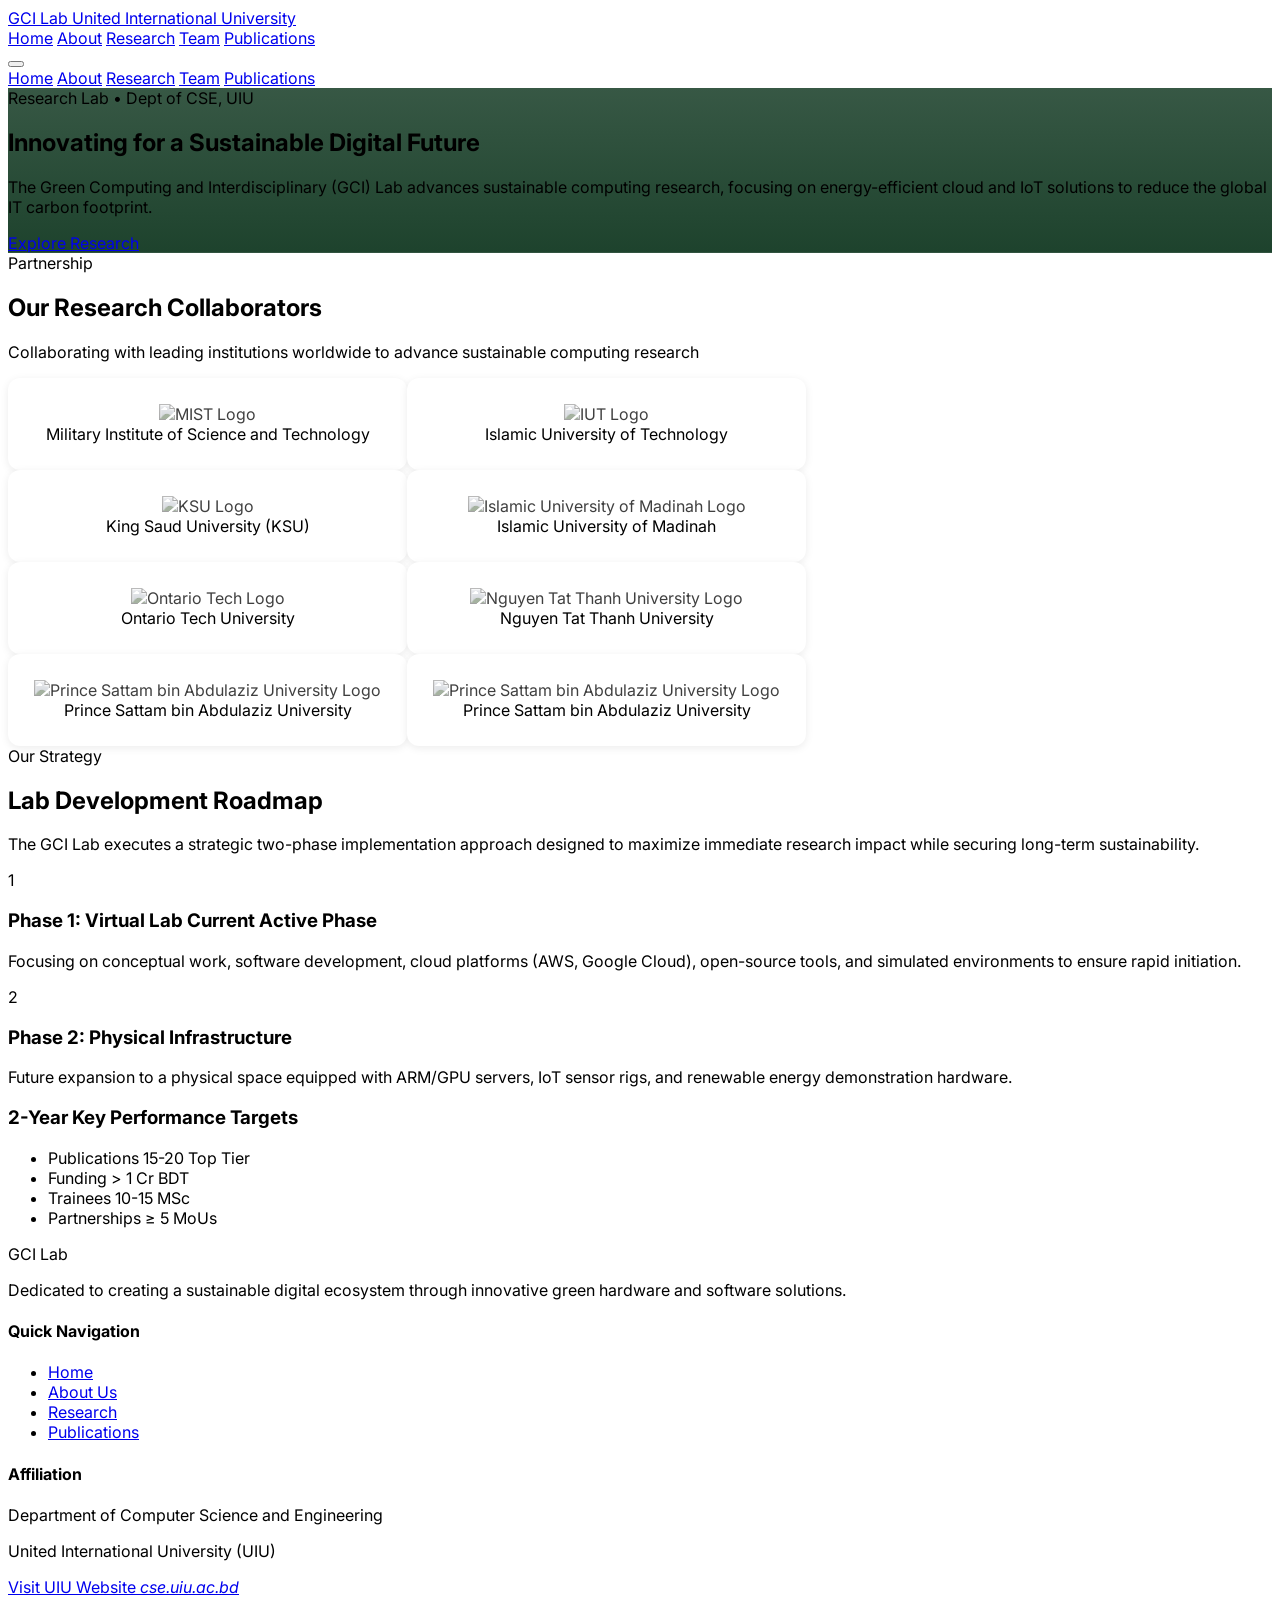
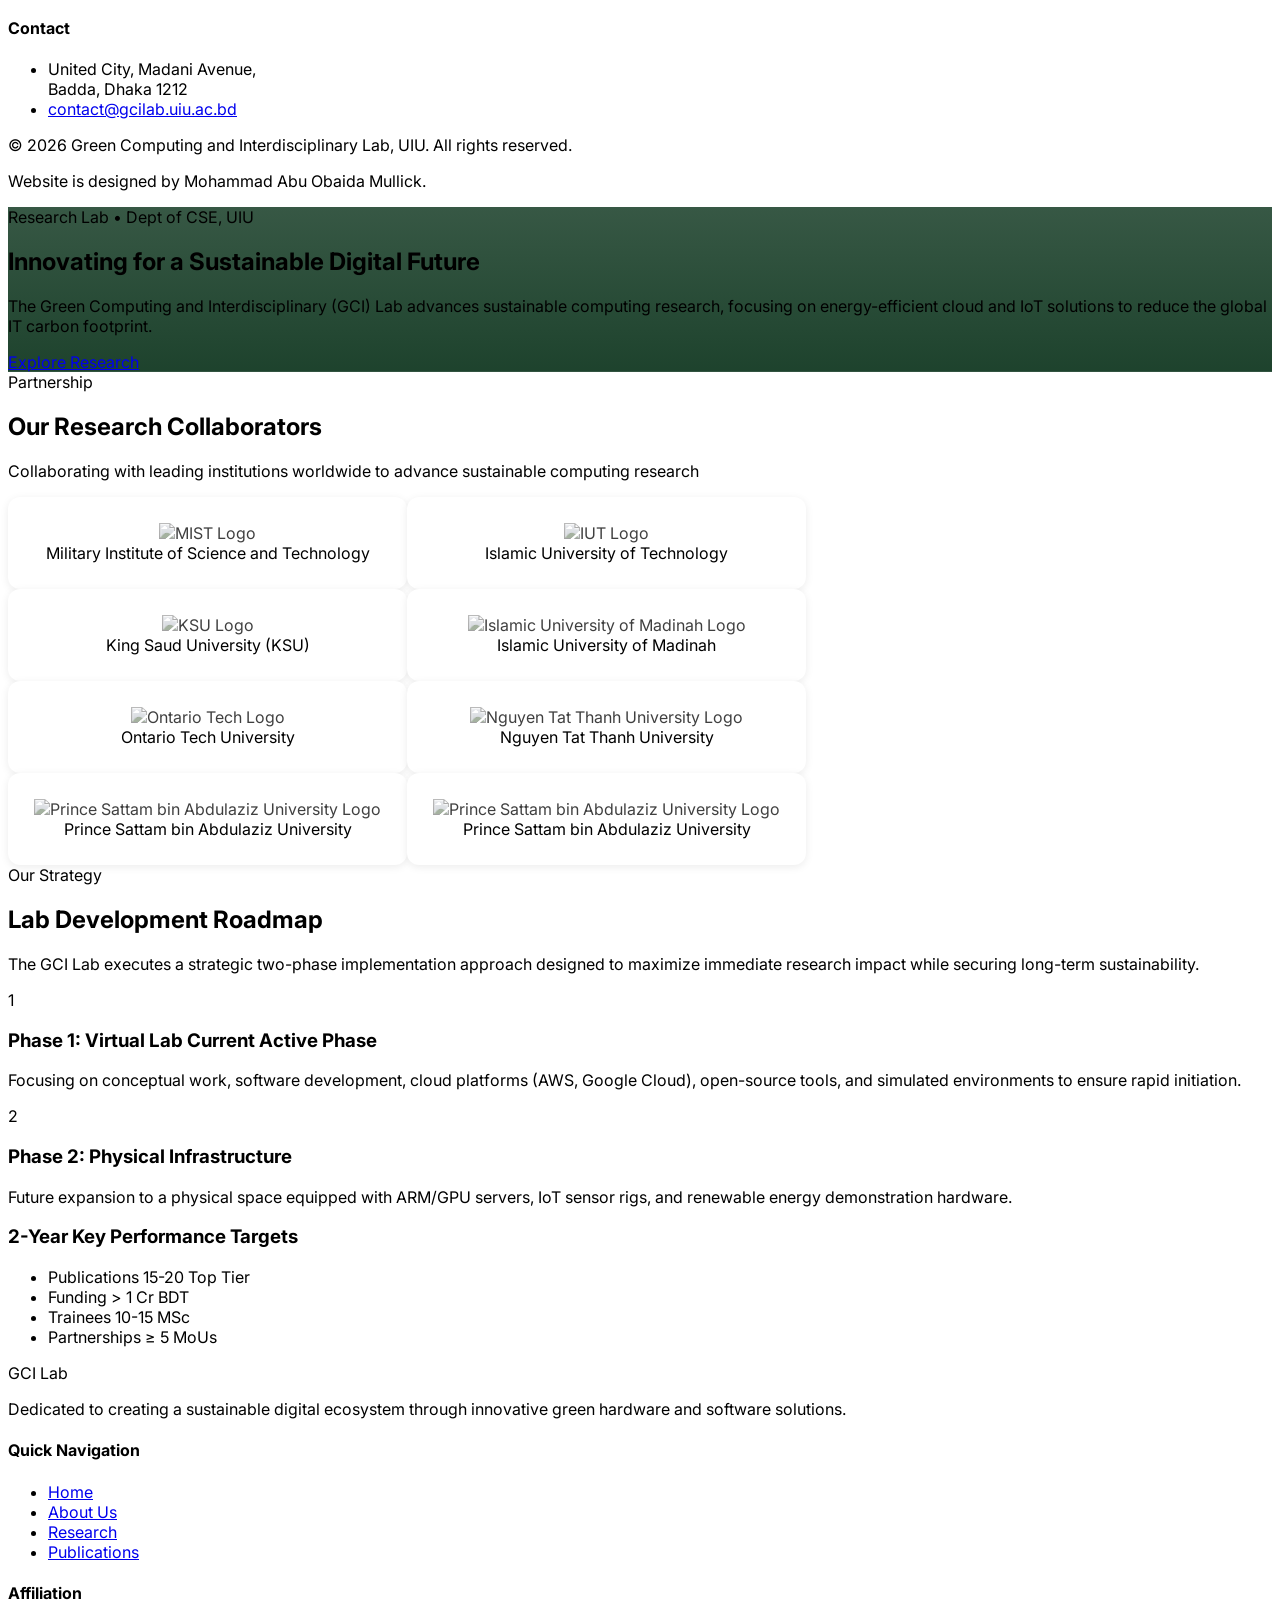
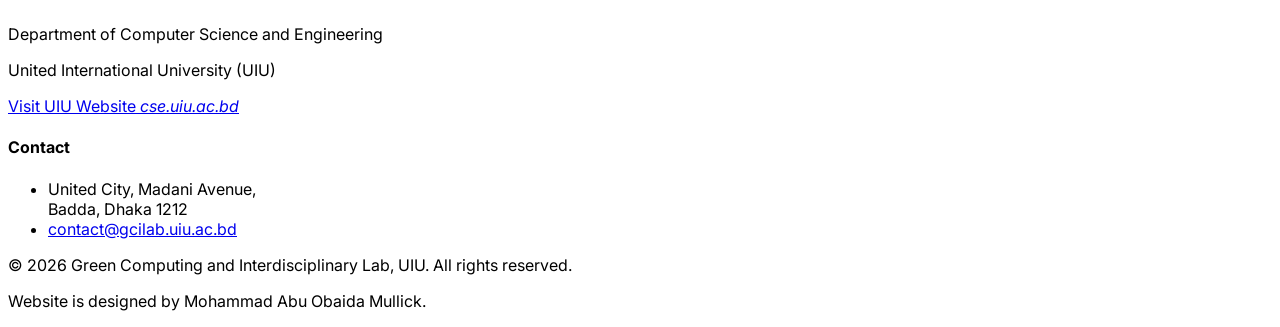
==== commit e5882c1f: "Fixed horizontal scrolling marquee bugs" ====
--- a/index.html
+++ b/index.html
@@ -99,51 +99,64 @@
       </section>
 
 
-      <section class="py-12 bg-gray-100 border-y border-gray-200 overflow-hidden">
-        <div class="max-w-7xl mx-auto px-4 sm:px-6 lg:px-8 mb-6">
-          <h2 class="text-center text-xl md:text-2xl font-semibold tracking-wider text-gray-700 uppercase">
-            Our Research Collaborators
-          </h2>
+      <section class="py-16 bg-gradient-to-br from-white via-brand-50/30 to-white border-y border-brand-100 overflow-hidden">
+        <div class="max-w-7xl mx-auto px-4 sm:px-6 lg:px-8">
+          <div class="text-center mb-12">
+            <div class="inline-flex items-center gap-2 px-4 py-2 rounded-full bg-brand-100 border border-brand-200 mb-4">
+              <span class="text-xs font-semibold text-brand-700 tracking-widest uppercase">Partnership</span>
+            </div>
+            <h2 class="text-3xl md:text-4xl font-bold text-gray-900 mb-3">
+              Our Research Collaborators
+            </h2>
+            <p class="text-gray-600 max-w-2xl mx-auto">
+              Collaborating with leading institutions worldwide to advance sustainable computing research
+            </p>
+          </div>
         </div>
       
-        <div class="relative w-full overflow-hidden flex bg-white py-6 shadow-inner" style="transform:scale(1.15)">
-          <div class="animate-marquee flex w-[200%] shrink-0">
+        <div class="relative w-full overflow-hidden bg-white/50 backdrop-blur-sm py-8 border-y border-brand-100/50">
+          <div class="animate-marquee-smooth flex w-[200%] shrink-0 gap-8 px-4">
       
-            <div class="flex items-center justify-around w-1/2 shrink-0 px-4" aria-hidden="true">
-              <div class="flex items-center gap-3 grayscale opacity-70 hover:grayscale-0 hover:opacity-100 transition-all duration-300">
-                <img src="https://mist.ac.bd/assets/30-q2kX7pZF.png" alt="MIST Logo" class="w-10 h-10 rounded-lg object-contain shadow-sm" />
-                <span class="font-bold text-gray-600 text-sm tracking-wide whitespace-nowrap">Military Institute of Science and Technology</span>
-              </div>
-              <div class="flex items-center gap-3 grayscale opacity-70 hover:grayscale-0 hover:opacity-100 transition-all duration-300">
-                <img src="https://upload.wikimedia.org/wikipedia/en/a/a3/King_Saud_University_logo.png" alt="KSU Logo" class="w-10 h-10 rounded-lg object-contain shadow-sm" />
-                <span class="font-bold text-gray-600 text-sm tracking-wide whitespace-nowrap">King Saud University (KSU)</span>
-              </div>
-              <div class="flex items-center gap-3 grayscale opacity-70 hover:grayscale-0 hover:opacity-100 transition-all duration-300">
-                <img src="https://yt3.googleusercontent.com/ytc/AIdro_k3BmSvDsqJqzq8qAx5y7A6sJO2M3xh2EvsQYAsuAThcHw=s900-c-k-c0x00ffffff-no-rj" alt="Ontario Tech Logo" class="w-10 h-10 rounded-lg object-contain shadow-sm" />
-                <span class="font-bold text-gray-600 text-sm tracking-wide whitespace-nowrap">Ontario Tech University</span>
-              </div>
-              <div class="flex items-center gap-3 grayscale opacity-70 hover:grayscale-0 hover:opacity-100 transition-all duration-300">
-                <img src="https://s.research.com/images/institutions/160x160/40545.webp" alt="Prince Sattam bin Abdulaziz University Logo" class="w-10 h-10 rounded-lg object-contain shadow-sm" />
-                <span class="font-bold text-gray-600 text-sm tracking-wide whitespace-nowrap">Prince Sattam bin Abdulaziz University</span>
-            </div>
+            <div class="flex items-center justify-center w-1/2 shrink-0" aria-hidden="true">
+              <div class="flex flex-wrap gap-8 justify-center items-center">
+                <div class="partner-card">
+                  <img src="https://mist.ac.bd/assets/30-q2kX7pZF.png" alt="MIST Logo" class="w-16 h-16 rounded-lg object-contain" />
+                  <span class="mt-3 font-semibold text-gray-700 text-xs text-center block">Military Institute of Science and Technology</span>
+                </div>
+                <div class="partner-card">
+                  <img src="https://upload.wikimedia.org/wikipedia/en/a/a3/King_Saud_University_logo.png" alt="KSU Logo" class="w-16 h-16 rounded-lg object-contain" />
+                  <span class="mt-3 font-semibold text-gray-700 text-xs text-center block">King Saud University (KSU)</span>
+                </div>
+                <div class="partner-card">
+                  <img src="https://yt3.googleusercontent.com/ytc/AIdro_k3BmSvDsqJqzq8qAx5y7A6sJO2M3xh2EvsQYAsuAThcHw=s900-c-k-c0x00ffffff-no-rj" alt="Ontario Tech Logo" class="w-16 h-16 rounded-lg object-contain" />
+                  <span class="mt-3 font-semibold text-gray-700 text-xs text-center block">Ontario Tech University</span>
+                </div>
+                <div class="partner-card">
+                  <img src="https://s.research.com/images/institutions/160x160/40545.webp" alt="Prince Sattam bin Abdulaziz University Logo" class="w-16 h-16 rounded-lg object-contain" />
+                  <span class="mt-3 font-semibold text-gray-700 text-xs text-center block">Prince Sattam bin Abdulaziz University</span>
+                </div>
+              </div>
             </div>
             
-            <div class="flex items-center justify-around w-1/2 shrink-0 px-4" aria-hidden="true">
-              <div class="flex items-center gap-3 grayscale opacity-70 hover:grayscale-0 hover:opacity-100 transition-all duration-300">
-                <img src="https://upload.wikimedia.org/wikipedia/en/d/d0/Islamic_University_of_Technology_%28coat_of_arms%29.png" alt="IUT Logo" class="w-10 h-10 rounded-lg object-contain shadow-sm" />
-                <span class="font-bold text-gray-600 text-sm tracking-wide whitespace-nowrap">Islamic University of Technology</span>
-              </div>
-              <div class="flex items-center gap-3 grayscale opacity-70 hover:grayscale-0 hover:opacity-100 transition-all duration-300">
-                <img src="https://upload.wikimedia.org/wikipedia/en/4/48/Islamic_University_of_Madinah_Logo.svg" alt="Islamic University of Madinah Logo" class="w-10 h-10 rounded-lg object-contain shadow-sm" />
-                <span class="font-bold text-gray-600 text-sm tracking-wide whitespace-nowrap">Islamic University of Madinah</span>
-              </div>
-              <div class="flex items-center gap-3 grayscale opacity-70 hover:grayscale-0 hover:opacity-100 transition-all duration-300">
-                <img src="https://vnur.vn/wp-content/uploads/2023/01/19.Nguyen-Tat-Thanh.jpg" alt="Nguyen Tat Thanh University Logo" class="w-10 h-10 rounded-lg object-contain shadow-sm" />
-                <span class="font-bold text-gray-600 text-sm tracking-wide whitespace-nowrap">Nguyen Tat Thanh University</span>
-              </div>
-              <div class="flex items-center gap-3 grayscale opacity-70 hover:grayscale-0 hover:opacity-100 transition-all duration-300">
-                <img src="https://s.research.com/images/institutions/160x160/40545.webp" alt="Prince Sattam bin Abdulaziz University Logo" class="w-10 h-10 rounded-lg object-contain shadow-sm" />
-                <span class="font-bold text-gray-600 text-sm tracking-wide whitespace-nowrap">Prince Sattam bin Abdulaziz University</span>
+            <div class="flex items-center justify-center w-1/2 shrink-0" aria-hidden="true">
+              <div class="flex flex-wrap gap-8 justify-center items-center">
+                <div class="partner-card">
+                  <img src="https://upload.wikimedia.org/wikipedia/en/d/d0/Islamic_University_of_Technology_%28coat_of_arms%29.png" alt="IUT Logo" class="w-16 h-16 rounded-lg object-contain" />
+                  <span class="mt-3 font-semibold text-gray-700 text-xs text-center block">Islamic University of Technology</span>
+                </div>
+                <div class="partner-card">
+                  <img src="https://upload.wikimedia.org/wikipedia/en/4/48/Islamic_University_of_Madinah_Logo.svg" alt="Islamic University of Madinah Logo" class="w-16 h-16 rounded-lg object-contain" />
+                  <span class="mt-3 font-semibold text-gray-700 text-xs text-center block">Islamic University of Madinah</span>
+                </div>
+                <div class="partner-card">
+                  <img src="https://vnur.vn/wp-content/uploads/2023/01/19.Nguyen-Tat-Thanh.jpg" alt="Nguyen Tat Thanh University Logo" class="w-16 h-16 rounded-lg object-contain" />
+                  <span class="mt-3 font-semibold text-gray-700 text-xs text-center block">Nguyen Tat Thanh University</span>
+                </div>
+                <div class="partner-card">
+                  <img src="https://s.research.com/images/institutions/160x160/40545.webp" alt="Prince Sattam bin Abdulaziz University Logo" class="w-16 h-16 rounded-lg object-contain" />
+                  <span class="mt-3 font-semibold text-gray-700 text-xs text-center block">Prince Sattam bin Abdulaziz University</span>
+                </div>
+              </div>
             </div>
           </div>
         </div>
@@ -289,7 +302,7 @@
             </div>
             <h3 class="text-2xl font-bold text-gray-900 mb-4">Our Mission</h3>
             <p class="text-gray-600 leading-relaxed text-lg">
-              Conducting cutting-edge research work in the field of Green Computing that includes green hardware and software-based system design and development using Cloud Computing, Smart IoT, Smart Grid, etc. Finally, the objective is to publish novel work in the top-tier venues, providing training for the students, and developing national policy through interdisciplinary research collaboration.
+              Conducting cutting-edge research work in the field of Green Computing that includes green hardware and software-based system design and development using Cloud Computing, Smart IoT, Smart Grid, etc.
             </p>
           </div>
         </div>
--- a/styles.css
+++ b/styles.css
@@ -32,6 +32,15 @@
   }
 }
 
+@keyframes marquee-smooth {
+  0% {
+    transform: translateX(0%);
+  }
+  100% {
+    transform: translateX(-50%);
+  }
+}
+
 .animate-marquee {
   display: flex;
   width: max-content;
@@ -41,6 +50,65 @@
 .animate-marquee:hover {
   animation-play-state: paused;
   cursor: pointer;
+}
+
+.animate-marquee-smooth {
+  display: flex;
+  width: max-content;
+  animation: marquee-smooth 30s linear infinite;
+}
+
+.animate-marquee-smooth:hover {
+  animation-play-state: paused;
+  cursor: pointer;
+}
+
+/* Partner Card Styling */
+.partner-card {
+  display: flex;
+  flex-direction: column;
+  align-items: center;
+  justify-content: center;
+  padding: 1.5rem;
+  background: white;
+  border: 2px solid transparent;
+  border-radius: 0.75rem;
+  box-shadow: 0 2px 8px rgba(0, 0, 0, 0.08);
+  transition: all 0.3s cubic-bezier(0.4, 0, 0.2, 1);
+  min-width: 140px;
+  cursor: pointer;
+}
+
+.partner-card:hover {
+  border-color: #16a34a;
+  box-shadow: 0 8px 16px rgba(22, 163, 74, 0.15);
+  transform: translateY(-4px);
+  background: linear-gradient(
+    135deg,
+    rgba(220, 252, 231, 0.5),
+    rgba(187, 247, 208, 0.5)
+  );
+}
+
+.partner-card img {
+  filter: grayscale(80%);
+  opacity: 0.75;
+  transition:
+    filter 0.3s ease,
+    opacity 0.3s ease;
+}
+
+.partner-card:hover img {
+  filter: grayscale(0%);
+  opacity: 1;
+}
+
+.partner-card span {
+  transition: color 0.3s ease;
+}
+
+.partner-card:hover span {
+  color: #15803d;
 }
 
 .page-view.active {
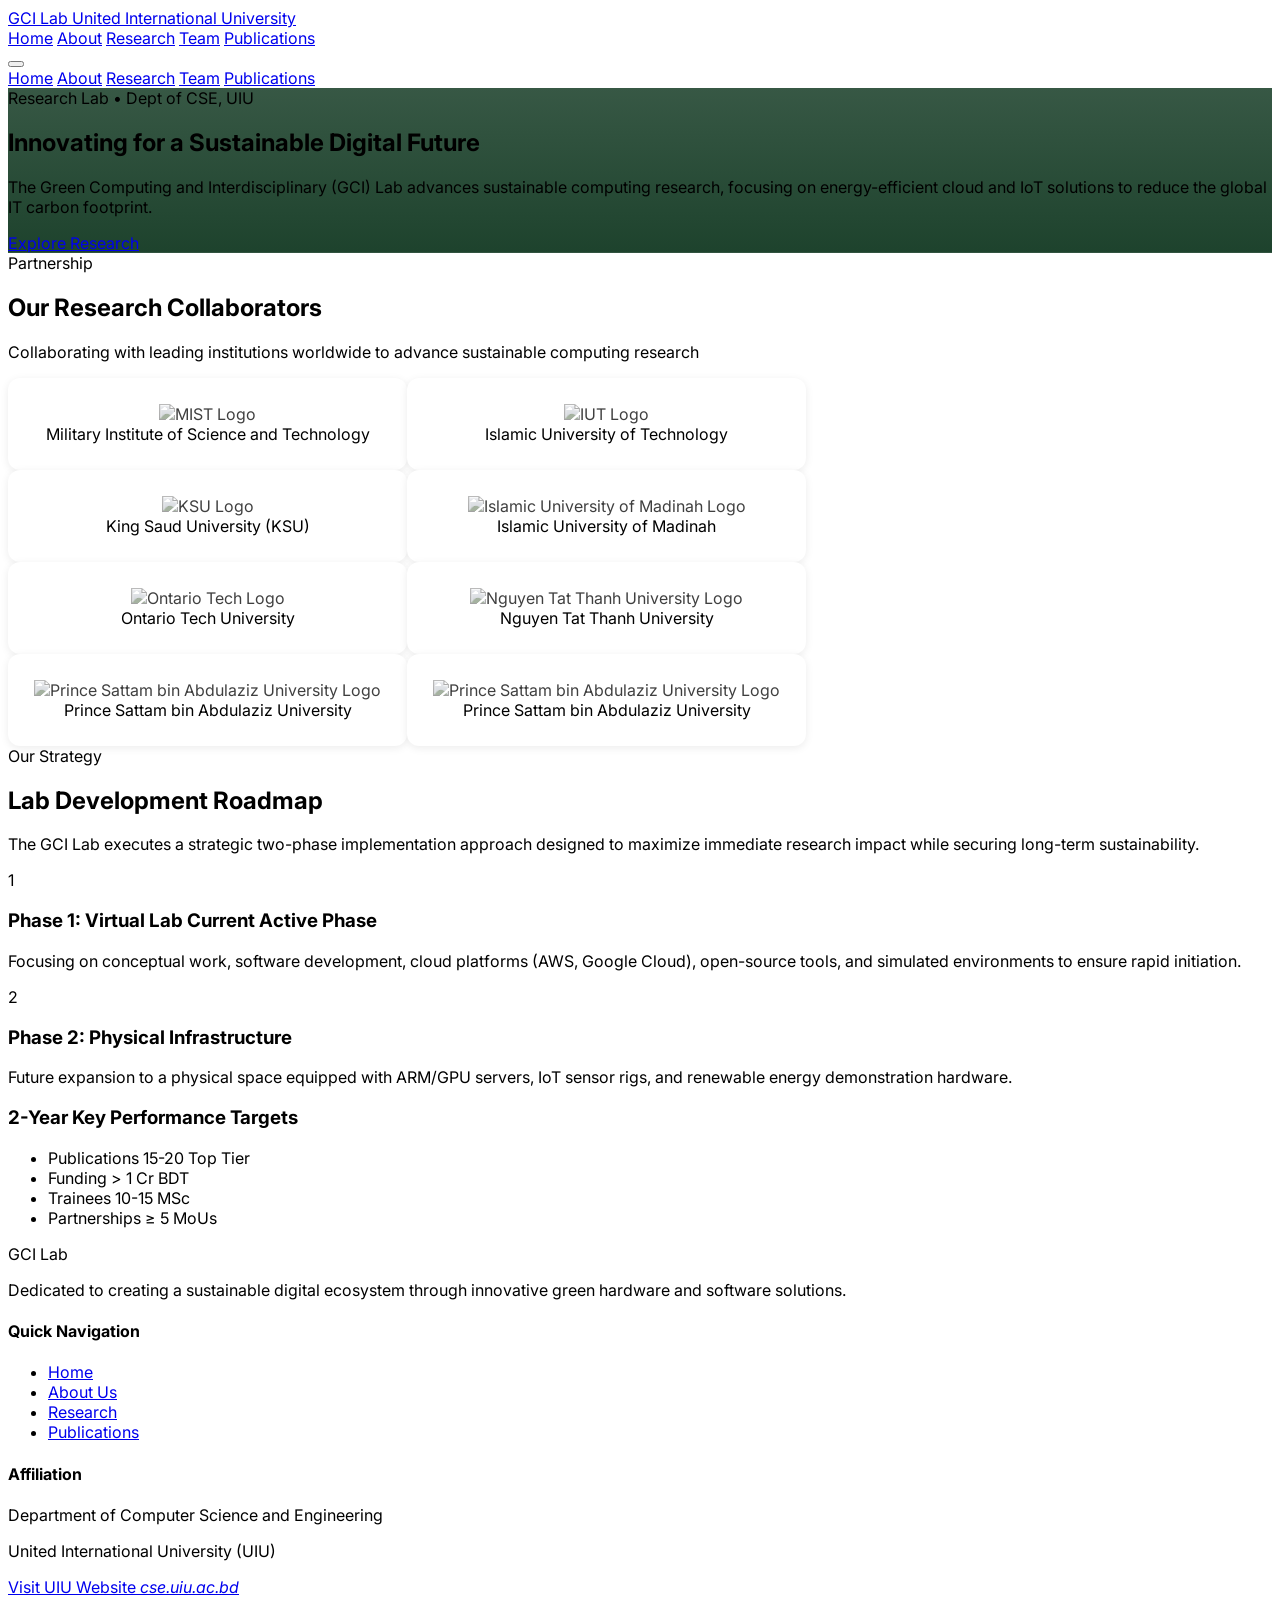
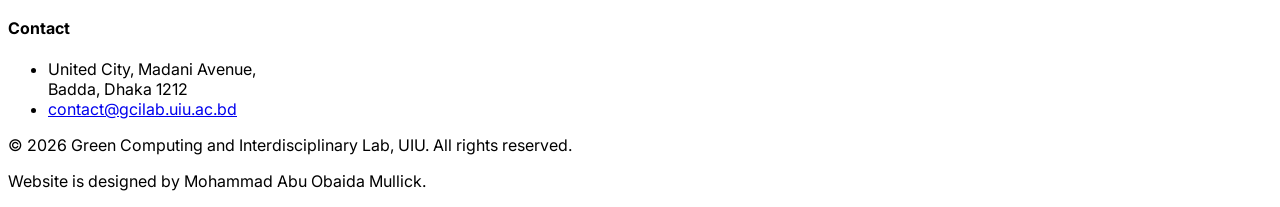
==== commit 7e7fb78a: "Fix: Remove duplicate main tag and orphaned content causing spacing and footer issues" ====
--- a/index.html
+++ b/index.html
@@ -67,723 +67,3 @@
     <script src="publications.js"></script>
   </body>
 </html>
-
-  <!-- MAIN CONTENT CONTAINER (SPA Wrapper) -->
-  <main class="flex-grow pt-20">
-    <!-- ================= PAGE: HOME ================= -->
-    <div id="page-home" class="page-view active">
-      <section class="relative py-24 lg:py-40 overflow-hidden hero-bg text-white">
-        <div class="absolute inset-0 bg-brand-950/50 mix-blend-multiply"></div>
-        <div class="relative max-w-7xl mx-auto px-4 sm:px-6 lg:px-8 z-10">
-          <div class="max-w-3xl">
-            <div
-              class="inline-flex items-center gap-2 px-3 py-1.5 rounded-full bg-white/10 border border-white/20 backdrop-blur-sm mb-6">
-              <span class="flex h-2.5 w-2.5 rounded-full bg-green-400 animate-pulse"></span>
-              <span class="text-sm font-medium text-green-50 tracking-wide">Research Lab • Dept of CSE, UIU</span>
-            </div>
-            <h1 class="text-4xl md:text-6xl lg:text-7xl font-bold tracking-tight mb-6 leading-tight">
-              Innovating for a <span class="text-green-400">Sustainable</span> Digital Future
-            </h1>
-            <p class="text-lg md:text-xl text-gray-300 mb-10 max-w-2xl leading-relaxed">
-              The Green Computing and Interdisciplinary (GCI) Lab advances sustainable computing research, focusing on energy-efficient cloud and IoT solutions to reduce the global IT carbon footprint.
-            </p>
-            <div class="flex flex-col sm:flex-row gap-4">
-              <a href="#research"
-                class="nav-link inline-flex justify-center items-center gap-2 px-8 py-4 rounded-full bg-brand-600 text-white font-medium hover:bg-brand-500 transition-colors shadow-lg shadow-brand-600/30 text-lg">
-                Explore Research
-                <i data-lucide="arrow-right" class="w-5 h-5"></i>
-              </a>
-            </div>
-          </div>
-        </div>
-      </section>
-
-
-      <section class="py-16 bg-gradient-to-br from-white via-brand-50/30 to-white border-y border-brand-100 overflow-hidden">
-        <div class="max-w-7xl mx-auto px-4 sm:px-6 lg:px-8">
-          <div class="text-center mb-12">
-            <div class="inline-flex items-center gap-2 px-4 py-2 rounded-full bg-brand-100 border border-brand-200 mb-4">
-              <span class="text-xs font-semibold text-brand-700 tracking-widest uppercase">Partnership</span>
-            </div>
-            <h2 class="text-3xl md:text-4xl font-bold text-gray-900 mb-3">
-              Our Research Collaborators
-            </h2>
-            <p class="text-gray-600 max-w-2xl mx-auto">
-              Collaborating with leading institutions worldwide to advance sustainable computing research
-            </p>
-          </div>
-        </div>
-      
-        <div class="relative w-full overflow-hidden bg-white/50 backdrop-blur-sm py-8 border-y border-brand-100/50">
-          <div class="animate-marquee-smooth flex w-[200%] shrink-0 gap-8 px-4">
-      
-            <div class="flex items-center justify-center w-1/2 shrink-0" aria-hidden="true">
-              <div class="flex flex-wrap gap-8 justify-center items-center">
-                <div class="partner-card">
-                  <img src="https://mist.ac.bd/assets/30-q2kX7pZF.png" alt="MIST Logo" class="w-16 h-16 rounded-lg object-contain" />
-                  <span class="mt-3 font-semibold text-gray-700 text-xs text-center block">Military Institute of Science and Technology</span>
-                </div>
-                <div class="partner-card">
-                  <img src="https://upload.wikimedia.org/wikipedia/en/a/a3/King_Saud_University_logo.png" alt="KSU Logo" class="w-16 h-16 rounded-lg object-contain" />
-                  <span class="mt-3 font-semibold text-gray-700 text-xs text-center block">King Saud University (KSU)</span>
-                </div>
-                <div class="partner-card">
-                  <img src="https://yt3.googleusercontent.com/ytc/AIdro_k3BmSvDsqJqzq8qAx5y7A6sJO2M3xh2EvsQYAsuAThcHw=s900-c-k-c0x00ffffff-no-rj" alt="Ontario Tech Logo" class="w-16 h-16 rounded-lg object-contain" />
-                  <span class="mt-3 font-semibold text-gray-700 text-xs text-center block">Ontario Tech University</span>
-                </div>
-                <div class="partner-card">
-                  <img src="https://s.research.com/images/institutions/160x160/40545.webp" alt="Prince Sattam bin Abdulaziz University Logo" class="w-16 h-16 rounded-lg object-contain" />
-                  <span class="mt-3 font-semibold text-gray-700 text-xs text-center block">Prince Sattam bin Abdulaziz University</span>
-                </div>
-              </div>
-            </div>
-            
-            <div class="flex items-center justify-center w-1/2 shrink-0" aria-hidden="true">
-              <div class="flex flex-wrap gap-8 justify-center items-center">
-                <div class="partner-card">
-                  <img src="https://upload.wikimedia.org/wikipedia/en/d/d0/Islamic_University_of_Technology_%28coat_of_arms%29.png" alt="IUT Logo" class="w-16 h-16 rounded-lg object-contain" />
-                  <span class="mt-3 font-semibold text-gray-700 text-xs text-center block">Islamic University of Technology</span>
-                </div>
-                <div class="partner-card">
-                  <img src="https://upload.wikimedia.org/wikipedia/en/4/48/Islamic_University_of_Madinah_Logo.svg" alt="Islamic University of Madinah Logo" class="w-16 h-16 rounded-lg object-contain" />
-                  <span class="mt-3 font-semibold text-gray-700 text-xs text-center block">Islamic University of Madinah</span>
-                </div>
-                <div class="partner-card">
-                  <img src="https://vnur.vn/wp-content/uploads/2023/01/19.Nguyen-Tat-Thanh.jpg" alt="Nguyen Tat Thanh University Logo" class="w-16 h-16 rounded-lg object-contain" />
-                  <span class="mt-3 font-semibold text-gray-700 text-xs text-center block">Nguyen Tat Thanh University</span>
-                </div>
-                <div class="partner-card">
-                  <img src="https://s.research.com/images/institutions/160x160/40545.webp" alt="Prince Sattam bin Abdulaziz University Logo" class="w-16 h-16 rounded-lg object-contain" />
-                  <span class="mt-3 font-semibold text-gray-700 text-xs text-center block">Prince Sattam bin Abdulaziz University</span>
-                </div>
-              </div>
-            </div>
-          </div>
-        </div>
-      </section>
-      
-      <!-- Lab Development Roadmap (Home) -->
-      <section class="py-20 bg-white">
-        <div class="max-w-7xl mx-auto px-4 sm:px-6 lg:px-8">
-          <div class="grid lg:grid-cols-2 gap-12 items-center">
-            <div>
-              <div class="text-brand-600 font-semibold tracking-wider uppercase text-sm mb-2">
-                Our Strategy
-              </div>
-              <h2 class="text-3xl md:text-4xl font-bold mb-6 text-gray-900">
-                Lab Development Roadmap
-              </h2>
-              <p class="text-gray-600 text-lg mb-8 leading-relaxed">
-                The GCI Lab executes a strategic two-phase implementation
-                approach designed to maximize immediate research impact while
-                securing long-term sustainability.
-              </p>
-
-              <div class="space-y-8">
-                <div class="flex gap-5">
-                  <div
-                    class="w-14 h-14 rounded-full bg-brand-100 text-brand-600 flex items-center justify-center flex-shrink-0 font-bold text-xl shadow-inner border border-brand-200">
-                    1
-                  </div>
-                  <div>
-                    <h3 class="text-xl font-bold mb-2 text-gray-900 flex items-center gap-3">
-                      Phase 1: Virtual Lab
-                      <span class="text-xs font-semibold text-brand-700 bg-brand-100 px-2.5 py-1 rounded-full">Current
-                        Active Phase</span>
-                    </h3>
-                    <p class="text-gray-600 leading-relaxed">
-                      Focusing on conceptual work, software development, cloud
-                      platforms (AWS, Google Cloud), open-source tools, and
-                      simulated environments to ensure rapid initiation.
-                    </p>
-                  </div>
-                </div>
-                <div class="flex gap-5">
-                  <div
-                    class="w-14 h-14 rounded-full bg-gray-50 border-2 border-dashed border-gray-300 text-gray-400 flex items-center justify-center flex-shrink-0 font-bold text-xl">
-                    2
-                  </div>
-                  <div>
-                    <h3 class="text-xl font-bold mb-2 text-gray-400">
-                      Phase 2: Physical Infrastructure
-                    </h3>
-                    <p class="text-gray-500 leading-relaxed">
-                      Future expansion to a physical space equipped with
-                      ARM/GPU servers, IoT sensor rigs, and renewable energy
-                      demonstration hardware.
-                    </p>
-                  </div>
-                </div>
-              </div>
-            </div>
-
-            <div
-              class="bg-gray-50 p-8 md:p-10 rounded-3xl border border-gray-100 shadow-xl shadow-gray-200/40 relative overflow-hidden">
-              <div class="absolute top-0 right-0 p-6 opacity-5">
-                <i data-lucide="target" class="w-40 h-40"></i>
-              </div>
-              <h3 class="text-2xl font-bold mb-8 text-gray-900 relative z-10">
-                2-Year Key Performance Targets
-              </h3>
-              <ul class="space-y-6 relative z-10">
-                <li class="flex items-center justify-between p-4 bg-white rounded-xl shadow-sm border border-gray-50">
-                  <span class="flex items-center gap-4 text-gray-700 font-medium">
-                    <div class="p-2 bg-brand-50 rounded-lg text-brand-600">
-                      <i data-lucide="file-text" class="w-5 h-5"></i>
-                    </div>
-                    Publications
-                  </span>
-                  <span class="font-bold text-brand-600 bg-brand-50 px-3 py-1 rounded-lg">15-20 Top Tier</span>
-                </li>
-                <li class="flex items-center justify-between p-4 bg-white rounded-xl shadow-sm border border-gray-50">
-                  <span class="flex items-center gap-4 text-gray-700 font-medium">
-                    <div class="p-2 bg-brand-50 rounded-lg text-brand-600">
-                      <i data-lucide="coins" class="w-5 h-5"></i>
-                    </div>
-                    Funding
-                  </span>
-                  <span class="font-bold text-brand-600 bg-brand-50 px-3 py-1 rounded-lg">> 1 Cr BDT</span>
-                </li>
-                <li class="flex items-center justify-between p-4 bg-white rounded-xl shadow-sm border border-gray-50">
-                  <span class="flex items-center gap-4 text-gray-700 font-medium">
-                    <div class="p-2 bg-brand-50 rounded-lg text-brand-600">
-                      <i data-lucide="users-round" class="w-5 h-5"></i>
-                    </div>
-                    Trainees
-                  </span>
-                  <span class="font-bold text-brand-600 bg-brand-50 px-3 py-1 rounded-lg">10-15 MSc</span>
-                </li>
-                <li class="flex items-center justify-between p-4 bg-white rounded-xl shadow-sm border border-gray-50">
-                  <span class="flex items-center gap-4 text-gray-700 font-medium">
-                    <div class="p-2 bg-brand-50 rounded-lg text-brand-600">
-                      <i data-lucide="handshake" class="w-5 h-5"></i>
-                    </div>
-                    Partnerships
-                  </span>
-                  <span class="font-bold text-brand-600 bg-brand-50 px-3 py-1 rounded-lg">≥ 5 MoUs</span>
-                </li>
-              </ul>
-            </div>
-          </div>
-        </div>
-      </section>
-    </div>
-
-    <!-- ================= PAGE: ABOUT ================= -->
-    <div id="page-about" class="page-view py-16">
-      <!-- Page Header -->
-      <div class="bg-brand-900 text-white py-16 mb-16 mt-[-4rem]">
-        <div class="max-w-7xl mx-auto px-4 sm:px-6 lg:px-8">
-          <h1 class="text-4xl font-bold mb-4">About the Lab</h1>
-          <p class="text-xl text-brand-100 max-w-3xl">
-            Addressing the critical sustainability paradox of accelerating
-            digital transformation against its environmental footprint.
-          </p>
-        </div>
-      </div>
-
-      <div class="max-w-7xl mx-auto px-4 sm:px-6 lg:px-8">
-        <div class="grid md:grid-cols-2 gap-8 lg:gap-12 mb-20">
-          <!-- Vision Card -->
-          <div class="bg-white rounded-2xl p-8 shadow-lg border border-gray-100 relative overflow-hidden">
-            <div class="w-14 h-14 bg-brand-50 rounded-xl flex items-center justify-center mb-6 border border-brand-100">
-              <i data-lucide="eye" class="w-7 h-7 text-brand-600"></i>
-            </div>
-            <h3 class="text-2xl font-bold text-gray-900 mb-4">Our Vision</h3>
-            <p class="text-gray-600 leading-relaxed text-lg">
-              Introducing Green Computing research initiatives nationally and internationally.
-            </p>
-          </div>
-
-          <!-- Mission Card -->
-          <div class="bg-white rounded-2xl p-8 shadow-lg border border-gray-100 relative overflow-hidden">
-            <div class="w-14 h-14 bg-brand-50 rounded-xl flex items-center justify-center mb-6 border border-brand-100">
-              <i data-lucide="flag" class="w-7 h-7 text-brand-600"></i>
-            </div>
-            <h3 class="text-2xl font-bold text-gray-900 mb-4">Our Mission</h3>
-            <p class="text-gray-600 leading-relaxed text-lg">
-              Conducting cutting-edge research work in the field of Green Computing that includes green hardware and software-based system design and development using Cloud Computing, Smart IoT, Smart Grid, etc.
-            </p>
-          </div>
-        </div>
-
-        <!-- Objectives Grid -->
-        <div class="mb-10">
-          <h3 class="text-3xl font-bold text-gray-900 mb-10 text-center">
-            Core Objectives
-          </h3>
-          <div class="grid sm:grid-cols-2 lg:grid-cols-4 gap-6">
-            <div class="bg-white p-8 rounded-2xl border border-gray-100 shadow-sm">
-              <div class="p-3 bg-blue-50 text-blue-600 rounded-xl inline-block mb-6">
-                <i data-lucide="book-open" class="w-8 h-8"></i>
-              </div>
-              <h4 class="text-xl font-bold text-gray-900 mb-3">
-                Research Excellence
-              </h4>
-              <p class="text-gray-600">
-                Pursue applied research in energy-efficient computing and
-                publish in reputable, high-impact venues.
-              </p>
-            </div>
-            <div class="bg-white p-8 rounded-2xl border border-gray-100 shadow-sm">
-              <div class="p-3 bg-green-50 text-green-600 rounded-xl inline-block mb-6">
-                <i data-lucide="graduation-cap" class="w-8 h-8"></i>
-              </div>
-              <h4 class="text-xl font-bold text-gray-900 mb-3">
-                Student Training
-              </h4>
-              <p class="text-gray-600">
-                Supervise MSc projects and offer comprehensive seminars to
-                build deep expertise in sustainable IT.
-              </p>
-            </div>
-            <div class="bg-white p-8 rounded-2xl border border-gray-100 shadow-sm">
-              <div class="p-3 bg-purple-50 text-purple-600 rounded-xl inline-block mb-6">
-                <i data-lucide="network" class="w-8 h-8"></i>
-              </div>
-              <h4 class="text-xl font-bold text-gray-900 mb-3">
-                Interdisciplinary
-              </h4>
-              <p class="text-gray-600">
-                Partnering with engineering, environmental science, and
-                medical fields on unified smart projects.
-              </p>
-            </div>
-            <div class="bg-white p-8 rounded-2xl border border-gray-100 shadow-sm">
-              <div class="p-3 bg-orange-50 text-orange-600 rounded-xl inline-block mb-6">
-                <i data-lucide="building-2" class="w-8 h-8"></i>
-              </div>
-              <h4 class="text-xl font-bold text-gray-900 mb-3">
-                Industry Engagement
-              </h4>
-              <p class="text-gray-600">
-                Working with telecom/energy companies and government agencies
-                to pilot green ICT solutions nationally.
-              </p>
-            </div>
-          </div>
-        </div>
-      </div>
-    </div>
-
-    <!-- ================= PAGE: RESEARCH ================= -->
-    <div id="page-research" class="page-view py-16">
-      <div class="bg-brand-900 text-white py-16 mb-16 mt-[-4rem]">
-        <div class="max-w-7xl mx-auto px-4 sm:px-6 lg:px-8">
-          <h1 class="text-4xl font-bold mb-4">Research Themes</h1>
-          <p class="text-xl text-brand-100 max-w-3xl">
-            The lab pursues integrated themes across computer science,
-            engineering, and environmental sustainability.
-          </p>
-        </div>
-      </div>
-
-      <div class="max-w-7xl mx-auto px-4 sm:px-6 lg:px-8 mb-20">
-        <div class="grid md:grid-cols-2 lg:grid-cols-3 gap-8">
-          <!-- Theme 1 -->
-          <div
-            class="bg-white border border-gray-200 rounded-2xl p-8 hover:border-brand-500 hover:shadow-xl transition-all duration-300">
-            <div class="w-14 h-14 bg-brand-50 text-brand-600 rounded-xl flex items-center justify-center mb-6">
-              <i data-lucide="cloud" class="w-7 h-7"></i>
-            </div>
-            <h3 class="text-2xl font-bold text-gray-900 mb-4">
-              Green Data Centers & Cloud
-            </h3>
-            <p class="text-gray-600 text-lg leading-relaxed">
-              Load balancing and virtualization to reduce power; renewable
-              energy integration for servers; carbon-aware scheduling and
-              resource allocation algorithms.
-            </p>
-          </div>
-
-          <!-- Theme 2 -->
-          <div
-            class="bg-white border border-gray-200 rounded-2xl p-8 hover:border-brand-500 hover:shadow-xl transition-all duration-300">
-            <div class="w-14 h-14 bg-brand-50 text-brand-600 rounded-xl flex items-center justify-center mb-6">
-              <i data-lucide="cpu" class="w-7 h-7"></i>
-            </div>
-            <h3 class="text-2xl font-bold text-gray-900 mb-4">
-              Energy-Efficient IoT & Edge
-            </h3>
-            <p class="text-gray-600 text-lg leading-relaxed">
-              Low-power sensor networks, NB-IoT for smart grids and smart
-              healthcare; energy-harvesting devices for sustainable edge
-              computing deployments.
-            </p>
-          </div>
-
-          <!-- Theme 3 -->
-          <div
-            class="bg-white border border-gray-200 rounded-2xl p-8 hover:border-brand-500 hover:shadow-xl transition-all duration-300">
-            <div class="w-14 h-14 bg-brand-50 text-brand-600 rounded-xl flex items-center justify-center mb-6">
-              <i data-lucide="code" class="w-7 h-7"></i>
-            </div>
-            <h3 class="text-2xl font-bold text-gray-900 mb-4">
-              Green Software & AI
-            </h3>
-            <p class="text-gray-600 text-lg leading-relaxed">
-              Energy profiling tools for applications; lightweight Machine
-              Learning models for edge devices; algorithms optimized
-              specifically for low energy consumption.
-            </p>
-          </div>
-
-          <!-- Theme 4 -->
-          <div
-            class="bg-white border border-gray-200 rounded-2xl p-8 hover:border-brand-500 hover:shadow-xl transition-all duration-300">
-            <div class="w-14 h-14 bg-brand-50 text-brand-600 rounded-xl flex items-center justify-center mb-6">
-              <i data-lucide="recycle" class="w-7 h-7"></i>
-            </div>
-            <h3 class="text-2xl font-bold text-gray-900 mb-4">
-              E-waste & Circular ICT
-            </h3>
-            <p class="text-gray-600 text-lg leading-relaxed">
-              Lifecycle analysis of IT equipment; smart sorting and AI-driven
-              methodologies for recycling components (e.g., building on
-              student projects like ElectroSortNet).
-            </p>
-          </div>
-
-          <!-- Theme 5 -->
-          <div
-            class="bg-white border border-gray-200 rounded-2xl p-8 hover:border-brand-500 hover:shadow-xl transition-all duration-300 lg:col-span-2 bg-gradient-to-br from-white to-brand-50">
-            <div class="w-14 h-14 bg-brand-600 text-white rounded-xl flex items-center justify-center mb-6">
-              <i data-lucide="combine" class="w-7 h-7"></i>
-            </div>
-            <h3 class="text-2xl font-bold text-gray-900 mb-4">
-              Cross-cutting Interdisciplinary Domains
-            </h3>
-            <p class="text-gray-700 text-lg leading-relaxed max-w-4xl">
-              Applying green IT in critical domains to bridge disciplines.
-              This includes sustainable healthcare systems (WBANs), IoT for
-              environmental and agricultural monitoring, and applying
-              optimization algorithms to large scale national infrastructure
-              problems to achieve broader UN Sustainable Development Goals
-              (SDGs).
-            </p>
-          </div>
-        </div>
-      </div>
-    </div>
-
-    <div id="page-team" class="page-view py-16 bg-gray-50">
-      <div class="bg-brand-900 text-white py-16 mb-16 mt-[-4rem]">
-        <div class="max-w-7xl mx-auto px-4 sm:px-6 lg:px-8">
-          <h1 class="text-4xl font-bold mb-4">Governance & Leadership</h1>
-          <p class="text-xl text-brand-100 max-w-3xl">
-            Guided by academic experts committed to bridging the gap between
-            computational power and environmental responsibility.
-          </p>
-        </div>
-      </div>
-
-      <div class="max-w-7xl mx-auto px-4 sm:px-6 lg:px-8 mb-20">
-        
-        <div class="max-w-7xl mx-auto px-4 sm:px-6 lg:px-8 mb-20">
-        <div class="grid md:grid-cols-2 gap-8 max-w-4xl mx-auto mb-12">
-          <div class="bg-white rounded-2xl overflow-hidden shadow-md border border-gray-200 group">
-            <div class="h-40 relative">
-              <div class="absolute -bottom-16 w-full flex justify-center">
-                <img src="https://cse.uiu.ac.bd/wp-content/uploads/sites/3/2023/11/Dr.-Md.-Motaharul-Islam-240x300.jpg"
-                  alt="Prof. Md. Motaharul Islam"
-                  class="w-40 h-40 rounded-full border-4 border-white shadow-md object-cover" />
-              </div>
-            </div>
-            <div class="pt-20 pb-8 px-6 text-center">
-              <h3 class="font-bold text-xl text-gray-900 mb-1">
-                Prof. Dr. Md. Motaharul Islam
-              </h3>
-              <div class="inline-block bg-brand-50 text-brand-700 font-semibold text-sm px-3 py-1 rounded-full mb-3">
-                Lab Director
-              </div>
-              <p class="text-sm font-medium text-gray-500 mb-4">
-                Professor, Dept of CSE, UIU
-              </p>
-              <p class="text-gray-600">
-                Provides overall leadership, sets the research vision, oversees grant approvals, and acts as external liaison.
-              </p>
-            </div>
-          </div>
-
-          <div class="bg-white rounded-2xl overflow-hidden shadow-md border border-gray-200 group">
-            <div class="h-40 relative">
-              <div class="absolute -bottom-16 w-full flex justify-center">
-                <img src="https://cse.uiu.ac.bd/wp-content/uploads/sites/3/2023/11/Dr.-Hasan-Sarwar-240x300.jpg"
-                  alt="Prof. Dr. Hasan Sarwar"
-                  class="w-40 h-40 rounded-full border-4 border-white shadow-md object-cover" />
-              </div>
-            </div>
-            <div class="pt-20 pb-8 px-6 text-center">
-              <h3 class="font-bold text-xl text-gray-900 mb-1">
-                Prof. Dr. Hasan Sarwar
-              </h3>
-              <div class="inline-block bg-gray-100 text-gray-700 font-semibold text-sm px-3 py-1 rounded-full mb-3">
-                Advisor
-              </div>
-              <p class="text-sm font-medium text-gray-500 mb-4">
-                Dean, SoSE, UIU
-              </p>
-              <p class="text-gray-600">
-                External expert reviewing the lab's progress annually and providing essential strategic guidance and advice.
-              </p>
-            </div>
-          </div>
-        </div>
-        <div class="max-w-5xl mx-auto mb-6">
-          <h3 class="text-xl font-bold text-gray-900 border-b pb-2 flex items-center gap-2">
-            <i data-lucide="graduation-cap" class="text-brand-600 w-5 h-5"></i> Research Faculty & Lecturers
-          </h3>
-        </div>
-
-        <div class="grid sm:grid-cols-2 lg:grid-cols-3 gap-6 max-w-5xl mx-auto mb-16">
-          <div class="bg-white rounded-2xl overflow-hidden shadow-sm border border-gray-200 p-6 flex flex-col items-center text-center">
-            <img src="https://cse.uiu.ac.bd/wp-content/uploads/sites/3/2024/12/PhotoGrid_Site_1734103997167.jpg" alt="Tasmia Binte Sogir" class="w-24 h-24 rounded-full border-2 border-brand-100 shadow-sm object-cover mb-4" />
-            <h4 class="font-bold text-lg text-gray-900">Azizur Rahman Anik</h4>
-            <p class="text-brand-600 text-sm font-medium mb-1">Lecturer</p>
-            <p class="text-xs text-gray-500">Dept of CSE, UIU</p>
-          </div>
-          
-          <div class="bg-white rounded-2xl overflow-hidden shadow-sm border border-gray-200 p-6 flex flex-col items-center text-center">
-            <img src="https://cse.uiu.ac.bd/wp-content/uploads/sites/3/2026/04/Tasmia-Photo-Original.jpg" alt="Tasmia Binte Sogir" class="w-24 h-24 rounded-full border-2 border-brand-100 shadow-sm object-cover mb-4" />
-            <h4 class="font-bold text-lg text-gray-900">Tasmia Binte Sogir</h4>
-            <p class="text-brand-600 text-sm font-medium mb-1">Lecturer</p>
-            <p class="text-xs text-gray-500">Dept of CSE, UIU</p>
-          </div>
-
-          <div class="bg-white rounded-2xl overflow-hidden shadow-sm border border-gray-200 p-6 flex flex-col items-center text-center">
-            <img src="https://cse.uiu.ac.bd/wp-content/uploads/sites/3/2025/02/54761686.png" alt="Anuarul Azim" class="w-24 h-24 rounded-full border-2 border-brand-100 shadow-sm object-cover mb-4" />
-            <h4 class="font-bold text-lg text-gray-900">Muhammad Anwarul Azim</h4>
-            <p class="text-brand-600 text-sm font-medium mb-1">Lecturer</p>
-            <p class="text-xs text-gray-500">Dept of CSE, UIU</p>
-          </div>
-
-          <div class="bg-white rounded-2xl overflow-hidden shadow-sm border border-gray-200 p-6 flex flex-col items-center text-center sm:col-span-2 lg:col-span-1">
-            <img src="https://cse.uiu.ac.bd/wp-content/uploads/sites/3/2026/05/ImagePP.jpg" alt="Abdullah Ibne Masud Mahi" class="w-24 h-24 rounded-full border-2 border-brand-100 shadow-sm object-cover mb-4" />
-            <h4 class="font-bold text-lg text-gray-900">Abdullah Ibne Masud Mahi</h4>
-            <p class="text-brand-600 text-sm font-medium mb-1">Lecturer</p>
-            <p class="text-xs text-gray-500">Dept of CSE, UIU</p>
-          </div>
-        </div>
-        
-        
-          <div class="max-w-5xl mx-auto mb-6">
-            </br>
-            <h3 class="text-xl font-bold text-gray-900 border-b pb-2 flex items-center gap-2">
-              <i data-lucide="award" class="text-brand-600 w-5 h-5"></i> Key Support & Operations
-            </h3>
-          </div>
-          
-          <div class="bg-white rounded-2xl p-10 border border-gray-200 shadow-sm max-w-3xl mx-auto">         
-          <div class="flex justify-center">
-            <div class="flex flex-col sm:flex-row items-center gap-6 max-w-lg text-center sm:text-left">
-              <img
-                src="https://scholar.googleusercontent.com/citations?view_op=medium_photo&user=qKwGZAsAAAAJ&citpid=2"
-                alt="Mohammad Abu Obaida Mullick"
-                class="w-24 h-24 rounded-full border-2 border-brand-200 flex-shrink-0 object-cover" />
-              <div>
-                <h4 class="text-xl font-bold text-gray-900 mb-1">
-                  Mohammad Abu Obaida Mullick
-                </h4>
-                <p class="font-semibold text-brand-600 mb-2">
-                  Research Associate
-                </p>
-                <p class="text-gray-600 text-sm leading-relaxed">
-                  Coordinates the lab, manages schedules, handles
-                  communication, documentation, and provides crucial support
-                  for grant proposal writing.
-                </p>
-              </div>
-            </div>
-          </div>
-        </div>
-
-        <div class="max-w-5xl mx-auto mb-6">
-          </br>
-          <h3 class="text-xl font-bold text-gray-900 border-b pb-2 flex items-center gap-2">
-            <i data-lucide="award" class="text-brand-600 w-5 h-5"></i> Lab Alumni
-          </h3>
-        </div>
-
-        <div class="grid md:grid-cols-2 gap-6 max-w-5xl mx-auto">
-          <div class="bg-white rounded-2xl p-6 border border-gray-200 shadow-sm flex items-start gap-4 hover:border-brand-300 transition-colors">
-            <div class="p-3 bg-brand-50 text-brand-600 rounded-xl shrink-0">
-              <i data-lucide="briefcase" class="w-6 h-6"></i>
-            </div>
-            <div>
-              <h4 class="font-bold text-lg text-gray-900 mb-1">Zahedi Azam</h4>
-              <p class="text-xs font-semibold uppercase tracking-wider text-brand-600 mb-2">Former Researcher</p>
-              <p class="text-gray-600 text-sm leading-relaxed">
-                Chartered Engineer at <span class="font-semibold text-gray-800">Banglalink</span>
-              </p>
-            </div>
-          </div>
-
-          <div class="bg-white rounded-2xl p-6 border border-gray-200 shadow-sm flex items-start gap-4 hover:border-brand-300 transition-colors">
-            <div class="p-3 bg-blue-50 text-blue-600 rounded-xl shrink-0">
-              <i data-lucide="graduation-cap" class="w-6 h-6"></i>
-            </div>
-            <div>
-              <h4 class="font-bold text-lg text-gray-900 mb-1">Zaheed Ahmed Bhuiyan</h4>
-              <p class="text-xs font-semibold uppercase tracking-wider text-blue-600 mb-2">Former Researcher</p>
-              <p class="text-gray-600 text-sm leading-relaxed">
-                PhD Student at <span class="font-semibold text-gray-800">Towson University</span>, Maryland, USA
-              </p>
-            </div>
-          </div>
-        </div>
-          
-      </div>
-    </div>
-
-    <!-- ================= PAGE: PUBLICATIONS ================= -->
-    <!-- Filter Bar -->
-    <!-- ================= PAGE: PUBLICATIONS ================= -->
-    <div id="page-publications" class="page-view py-16">
-      <div class="bg-brand-900 text-white py-16 mb-10 mt-[-4rem]">
-        <div class="max-w-7xl mx-auto px-4 sm:px-6 lg:px-8">
-          <h1 class="text-4xl font-bold mb-4">Publications</h1>
-          <p class="text-lg text-brand-100 max-w-3xl">
-            Live publications powered by Crossref and Semantic Scholar.
-          </p>
-        </div>
-      </div>
-
-      <!-- Filter Bar -->
-      <div
-        class="max-w-7xl mx-auto bg-white p-4 rounded-xl border border-gray-200 shadow-sm mb-8 flex flex-col md:flex-row gap-4 justify-between items-center">
-
-        <div class="flex flex-wrap gap-3 items-center">
-          <span class="text-sm font-medium text-gray-700">Filter:</span>
-
-          <select id="filter-type" class="border px-3 py-2 rounded-md text-sm">
-            <option value="All">All Types</option>
-            <option value="Journal">Journal</option>
-            <option value="Conference">Conference</option>
-          </select>
-
-          <select id="filter-year" class="border px-3 py-2 rounded-md text-sm">
-            <option value="All">All Years</option>
-          </select>
-
-          <input id="search-text" type="text" placeholder="Search title or author..."
-            class="border px-3 py-2 rounded-md text-sm w-48" />
-        </div>
-
-        <div class="flex items-center gap-2">
-          <span class="text-sm">Sort:</span>
-          <select id="sort-pubs" class="border px-3 py-2 rounded-md text-sm">
-            <option value="newest">Newest</option>
-            <option value="oldest">Oldest</option>
-            <option value="az">A–Z</option>
-          </select>
-        </div>
-      </div>
-
-      <div class="max-w-7xl mx-auto px-4 sm:px-6 lg:px-8 mb-20">
-        <!-- Results -->
-        <div id="pub-results-count" class="mb-4 text-sm text-gray-500"></div>
-
-        <!-- Publications -->
-        <div id="publications-container" class="space-y-5"></div>
-
-        <!-- Loading -->
-        <div id="pub-loading" class="text-center py-10 text-gray-500">
-          Loading publications...
-        </div>
-
-        <!-- Error -->
-        <div id="pub-error" class="hidden text-center py-10 text-red-500">
-          Failed to load publications.
-        </div>
-      </div>
-    </div>
-  </main>
-
-  <!-- Footer -->
-  <footer class="bg-gray-900 text-white pt-16 pb-8 border-t-4 border-brand-500 mt-auto">
-    <div class="max-w-7xl mx-auto px-4 sm:px-6 lg:px-8">
-      <div class="grid grid-cols-1 md:grid-cols-2 lg:grid-cols-4 gap-12 mb-12">
-        <div class="lg:col-span-1">
-          <div class="flex items-center gap-3 mb-6">
-            <div class="w-8 h-8 bg-brand-500 text-white rounded flex items-center justify-center font-bold">
-              <i data-lucide="leaf" class="w-5 h-5"></i>
-            </div>
-            <span class="font-bold text-xl tracking-tight">GCI Lab</span>
-          </div>
-          <p class="text-gray-400 text-sm mb-6 leading-relaxed">
-            Dedicated to creating a sustainable digital ecosystem through
-            innovative green hardware and software solutions.
-          </p>
-        </div>
-
-        <div>
-          <h4 class="font-bold text-lg mb-6">Quick Navigation</h4>
-          <ul class="space-y-3">
-            <li>
-              <a href="#home" class="nav-link text-gray-400 hover:text-brand-400 transition-colors text-sm"
-                data-target="home">Home</a>
-            </li>
-            <li>
-              <a href="#about" class="nav-link text-gray-400 hover:text-brand-400 transition-colors text-sm"
-                data-target="about">About Us</a>
-            </li>
-            <li>
-              <a href="#research" class="nav-link text-gray-400 hover:text-brand-400 transition-colors text-sm"
-                data-target="research">Research</a>
-            </li>
-            <li>
-              <a href="#publications" class="nav-link text-gray-400 hover:text-brand-400 transition-colors text-sm"
-                data-target="publications">Publications</a>
-            </li>
-          </ul>
-        </div>
-
-        <div>
-          <h4 class="font-bold text-lg mb-6">Affiliation</h4>
-          <p class="text-gray-400 text-sm mb-2">
-            Department of Computer Science and Engineering
-          </p>
-          <p class="text-white font-medium text-sm mb-4">
-            United International University (UIU)
-          </p>
-          <a href="javascript:void(0)"
-            class="inline-flex items-center gap-2 text-sm text-brand-400 hover:text-brand-300">
-            Visit UIU Website
-            <i data-lucide="external-link" class="w-4 h-4">cse.uiu.ac.bd</i>
-          </a>
-        </div>
-
-        <div>
-          <h4 class="font-bold text-lg mb-6">Contact</h4>
-          <ul class="space-y-4">
-            <li class="flex items-start gap-3">
-              <i data-lucide="map-pin" class="w-5 h-5 text-brand-500 mt-0.5 shrink-0"></i>
-              <span class="text-gray-400 text-sm">United City, Madani Avenue,<br />Badda, Dhaka 1212</span>
-            </li>
-            <li class="flex items-center gap-3">
-              <i data-lucide="mail" class="w-5 h-5 text-brand-500 shrink-0"></i>
-              <a href="mailto:contact@gcilab.uiu.ac.bd"
-                class="text-gray-400 hover:text-brand-400 text-sm transition-colors break-all">contact@gcilab.uiu.ac.bd</a>
-            </li>
-          </ul>
-        </div>
-      </div>
-
-      <div class="border-t border-gray-800 pt-8 flex flex-col md:flex-row justify-between items-center gap-4">
-        <p class="text-gray-500 text-sm text-center md:text-left">
-          &copy; 2026 Green Computing and Interdisciplinary Lab, UIU. All
-          rights reserved.
-        </p>
-        <p class="text-gray-500 text-sm text-center md:text-right">
-          Website is designed by Mohammad Abu Obaida Mullick.
-        </p>
-      </div>
-    </div>
-  </footer>
-
-  <!-- App Logic Scripts -->
-  <script src="app.js"></script>
-  <script src="publications.js"></script>
-</body>
-
-</html>
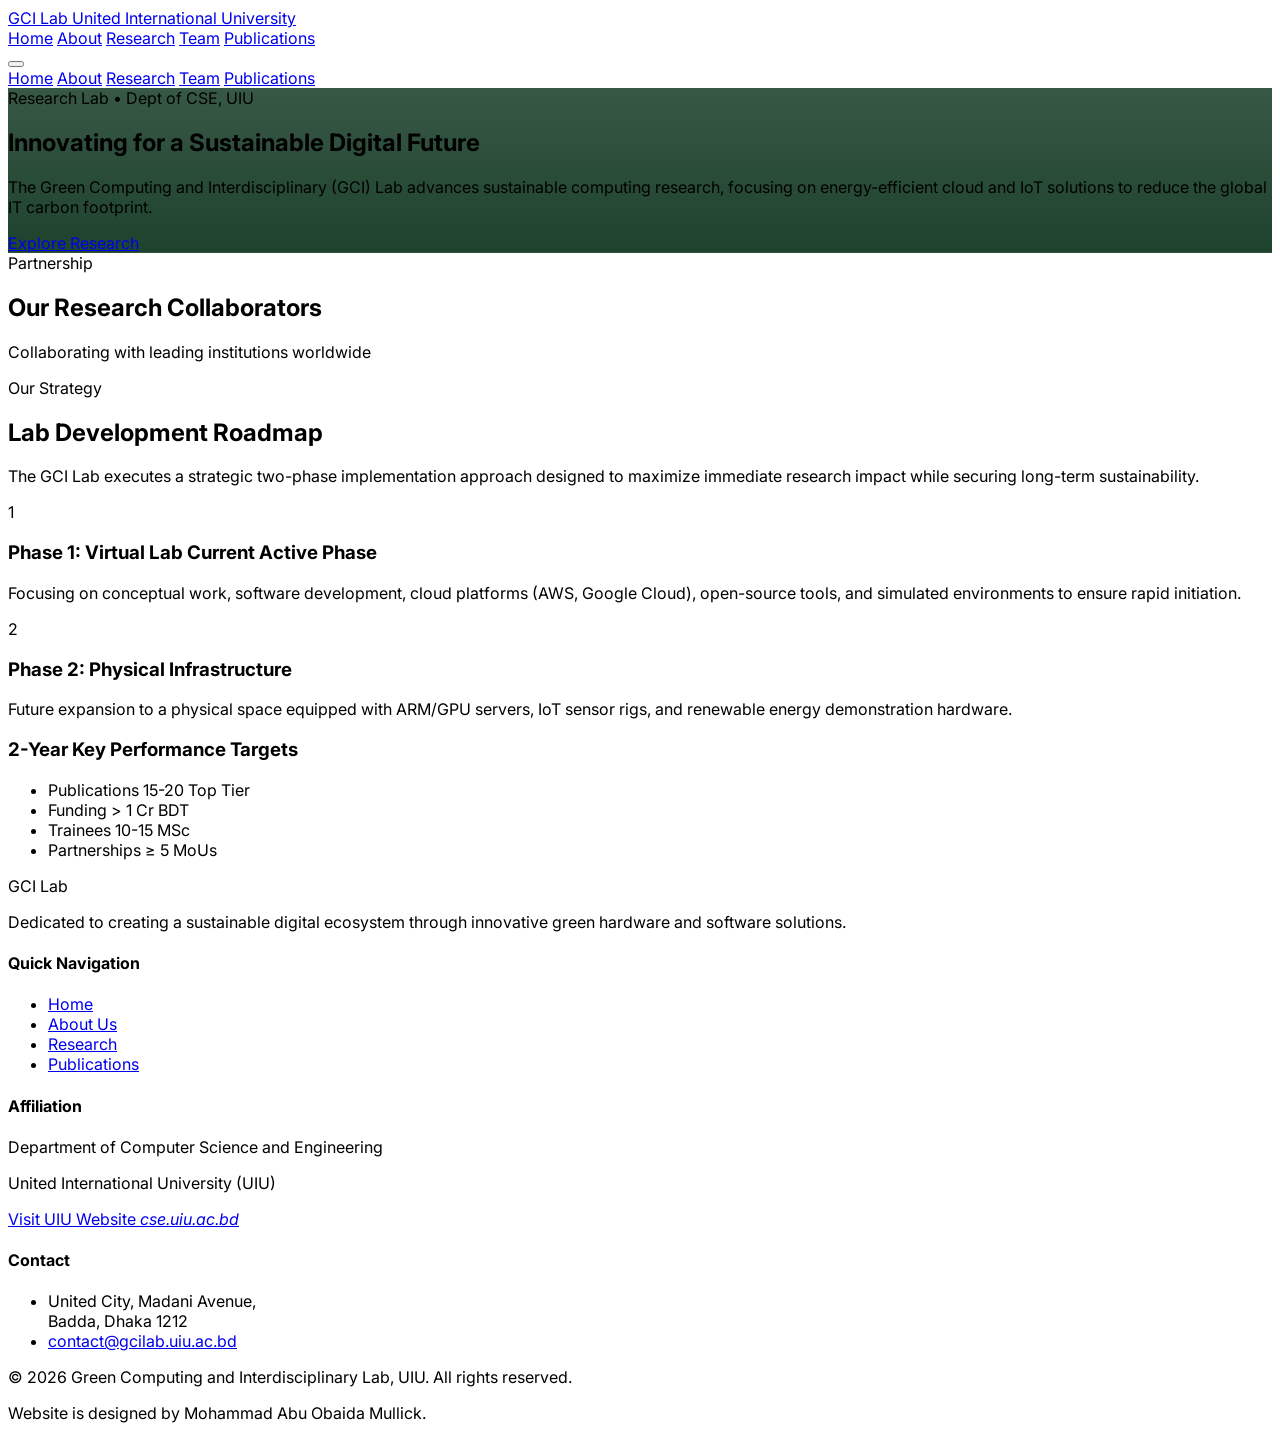
==== commit 81b40e9c: "Fixed File Structure Bugs" ====
--- a/index.html
+++ b/index.html
@@ -44,7 +44,7 @@
     <script src="https://unpkg.com/lucide@latest"></script>
 
     <!-- External CSS -->
-    <link rel="stylesheet" href="styles.css" />
+    <link rel="stylesheet" href="css/styles.css" />
   </head>
 
   <body
@@ -63,7 +63,7 @@
     <div id="footer-container"></div>
 
     <!-- App Logic Scripts -->
-    <script src="app.js"></script>
-    <script src="publications.js"></script>
+    <script src="js/app.js"></script>
+    <script src="js/publications.js"></script>
   </body>
 </html>
--- a/css/styles.css
+++ b/css/styles.css
@@ -0,0 +1,164 @@
+/* Base Styles & Animations */
+body {
+  font-family: "Inter", sans-serif;
+}
+
+.hero-bg {
+  background-image:
+    linear-gradient(rgba(5, 46, 22, 0.8), rgba(5, 46, 22, 0.9)),
+    url("https://images.unsplash.com/photo-1451187580459-43490279c0fa?q=80&w=2072&auto=format&fit=crop");
+  background-size: cover;
+  background-position: center;
+  background-attachment: fixed;
+}
+
+/* SPA Page Transition */
+.page-view {
+  display: none;
+  opacity: 0;
+  transform: translateY(10px);
+  transition:
+    opacity 0.4s ease,
+    transform 0.4s ease;
+}
+
+/* Marquee Animation */
+@keyframes marquee {
+  0% {
+    transform: translateX(0%);
+  }
+  100% {
+    transform: translateX(-50%);
+  }
+}
+
+.marquee-wrapper {
+  width: 100%;
+  overflow: hidden;
+  padding: 0;
+}
+
+.marquee-track {
+  display: flex;
+  gap: 2rem;
+  padding: 0 1rem;
+  animation: marquee 40s linear infinite;
+  min-width: max-content;
+}
+
+.marquee-track:hover {
+  animation-play-state: paused;
+}
+
+@media (max-width: 640px) {
+  .marquee-track {
+    gap: 1rem;
+    animation-duration: 25s;
+  }
+}
+
+/* Partner Card Styling */
+.partner-card {
+  display: flex;
+  flex-direction: column;
+  align-items: center;
+  justify-content: center;
+  padding: 1.5rem;
+  background: white;
+  border: 2px solid transparent;
+  border-radius: 0.75rem;
+  box-shadow: 0 2px 8px rgba(0, 0, 0, 0.08);
+  transition: all 0.3s cubic-bezier(0.4, 0, 0.2, 1);
+  min-width: 150px;
+  cursor: pointer;
+  flex-shrink: 0;
+}
+
+.partner-card:hover {
+  border-color: #16a34a;
+  box-shadow: 0 8px 16px rgba(22, 163, 74, 0.15);
+  transform: translateY(-4px);
+  background: linear-gradient(
+    135deg,
+    rgba(220, 252, 231, 0.5),
+    rgba(187, 247, 208, 0.5)
+  );
+}
+
+.partner-card .partner-logo {
+  width: 4rem;
+  height: 4rem;
+  border-radius: 0.5rem;
+  object-fit: contain;
+  filter: grayscale(80%);
+  opacity: 0.75;
+  transition:
+    filter 0.3s ease,
+    opacity 0.3s ease;
+}
+
+.partner-card:hover .partner-logo {
+  filter: grayscale(0%);
+  opacity: 1;
+}
+
+.partner-card .partner-name {
+  margin-top: 0.75rem;
+  font-weight: 600;
+  color: #374151;
+  font-size: 0.75rem;
+  text-align: center;
+  display: block;
+  transition: color 0.3s ease;
+  line-height: 1.3;
+}
+
+.partner-card:hover .partner-name {
+  color: #15803d;
+}
+
+@media (max-width: 640px) {
+  .partner-card {
+    min-width: 120px;
+    padding: 1rem;
+  }
+
+  .partner-card .partner-logo {
+    width: 3rem;
+    height: 3rem;
+  }
+
+  .partner-card .partner-name {
+    font-size: 0.65rem;
+  }
+}
+
+.page-view.active {
+  display: block;
+  opacity: 1;
+  transform: translateY(0);
+  animation: fadeIn 0.4s ease forwards;
+}
+
+@keyframes fadeIn {
+  from {
+    opacity: 0;
+    transform: translateY(10px);
+  }
+
+  to {
+    opacity: 1;
+    transform: translateY(0);
+  }
+}
+
+/* Publication Card Hover */
+.pub-card {
+  transition: all 0.2s ease-in-out;
+}
+
+.pub-card:hover {
+  transform: translateY(-2px);
+  border-color: #bbf7d0;
+  box-shadow: 0 10px 15px -3px rgba(0, 0, 0, 0.1);
+}
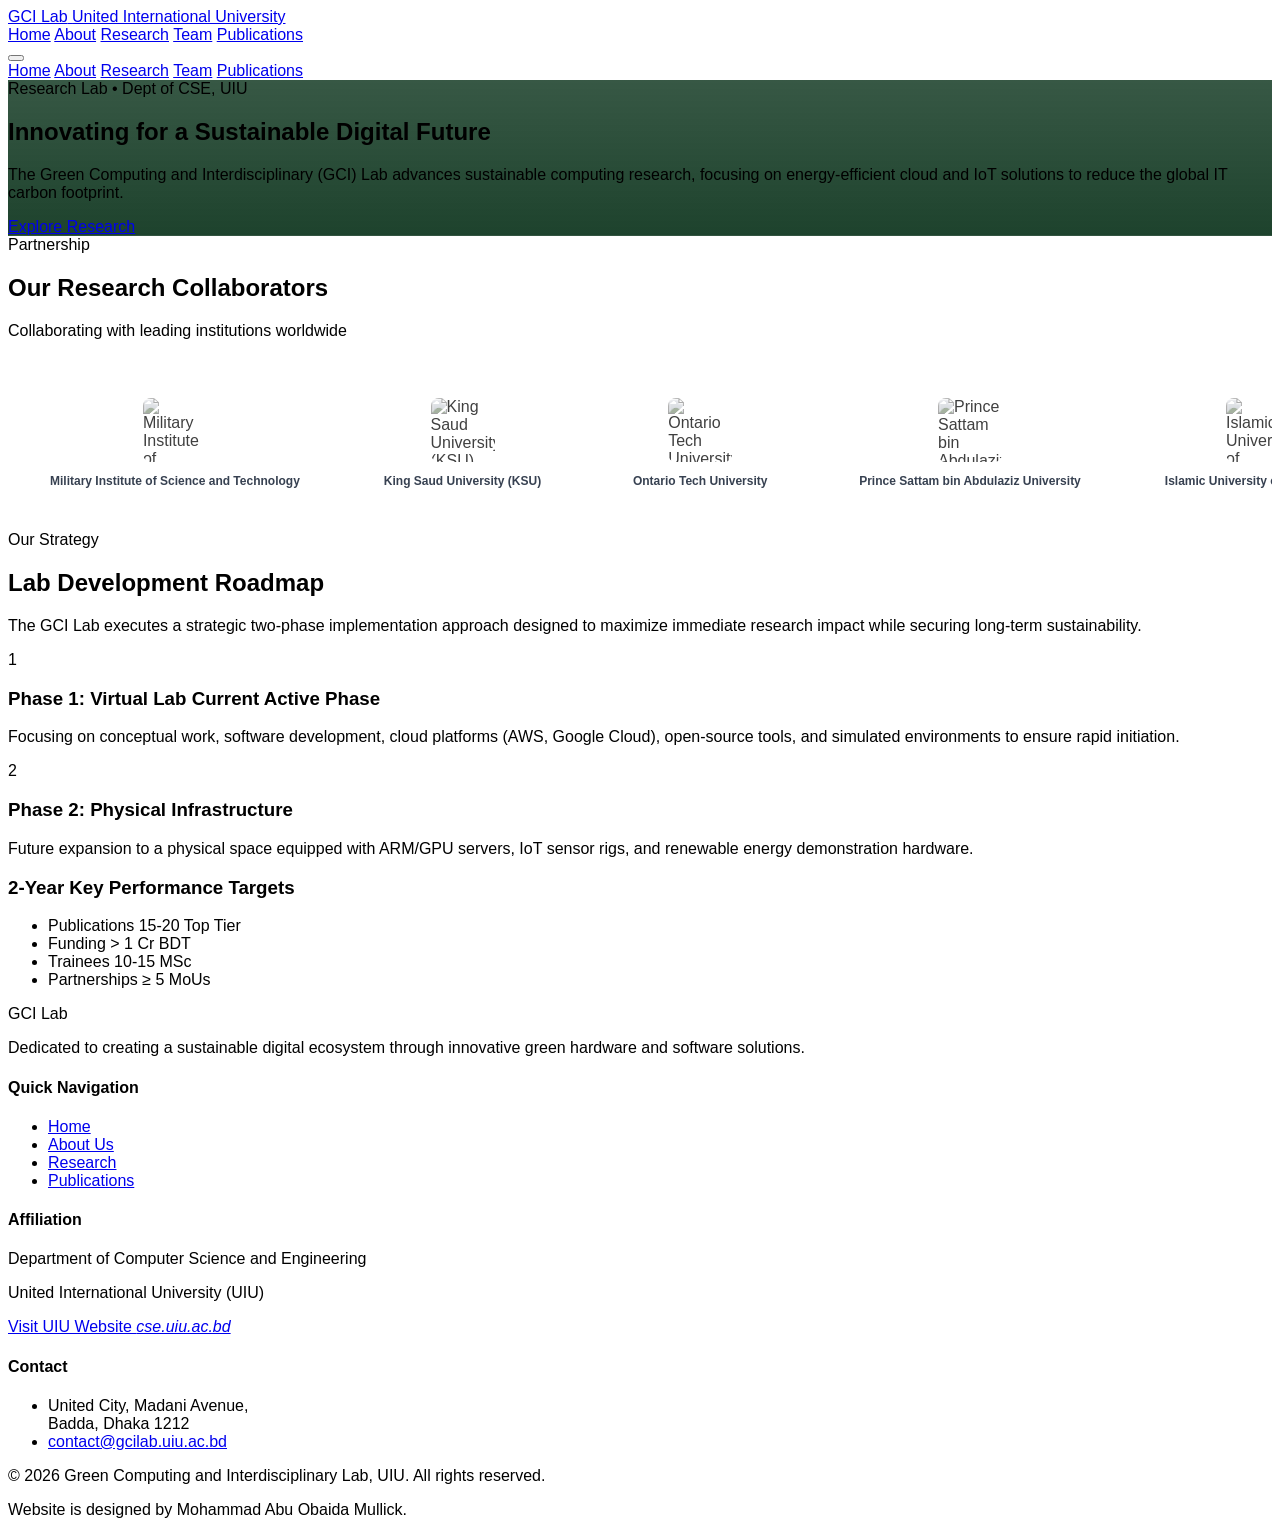
==== commit 1f6a175f: "Added SEO in the head tag" ====
--- a/index.html
+++ b/index.html
@@ -3,15 +3,20 @@
   <head>
     <meta charset="UTF-8" />
     <meta name="viewport" content="width=device-width, initial-scale=1.0" />
-    <title>GCI Lab | Green Computing and Interdisciplinary Lab</title>
+    
+    <title>GCI Lab | Green Computing and Interdisciplinary Lab | UIU</title>
+    <meta name="description" id="meta-description" content="The Green Computing and Interdisciplinary Lab (GCI Lab) at United International University focuses on sustainable IT, climate-aware computing, and eco-friendly AI innovations." />
+    <meta name="keywords" content="Green Computing, GCI Lab, UIU, Sustainable IT, Computer Science Research Dhaka, Interdisciplinary Engineering, Eco-friendly AI" />
+    <meta name="author" content="Green Computing and Interdisciplinary Lab" />
+    <link rel="canonical" href="https://gcilab.uiu.ac.bd/" />
 
-    <!-- Google Fonts -->
-    <link rel="preconnect" href="https://fonts.googleapis.com" />
-    <link rel="preconnect" href="https://fonts.gstatic.com" crossorigin />
-    <link
-      href="https://fonts.googleapis.com/css2?family=Inter:wght@300;400;500;600;700&display=swap"
-      rel="stylesheet"
-    />
+    <meta property="og:type" content="website" />
+    <meta property="og:url" content="https://gcilab.uiu.ac.bd/" />
+    <meta property="og:title" content="GCI Lab | Green Computing and Interdisciplinary Lab" />
+    <meta property="og:description" content="Innovating for a Sustainable Digital Future. Explore our cutting-edge green computing research themes at UIU." />
+    <meta property="og:image" content="https://gcilab.uiu.ac.bd/assets/og-preview.jpg" /> <meta property="twitter:card" content="summary_large_image" />
+    <meta property="twitter:title" content="GCI Lab | Green Computing and Interdisciplinary Lab" />
+    <meta property="twitter:description" content="Innovating for a Sustainable Digital Future. Explore our cutting-edge green computing research themes at UIU." />
 
     <!-- Tailwind CSS -->
     <script src="https://cdn.tailwindcss.com"></script>
--- a/css/styles.css
+++ b/css/styles.css
@@ -41,7 +41,7 @@
 .marquee-track {
   display: flex;
   gap: 2rem;
-  padding: 0 1rem;
+  padding: 1rem;
   animation: marquee 40s linear infinite;
   min-width: max-content;
 }
@@ -67,7 +67,7 @@
   background: white;
   border: 2px solid transparent;
   border-radius: 0.75rem;
-  box-shadow: 0 2px 8px rgba(0, 0, 0, 0.08);
+  /* box-shadow: 0 2px 8px rgba(0, 0, 0, 0.08); */
   transition: all 0.3s cubic-bezier(0.4, 0, 0.2, 1);
   min-width: 150px;
   cursor: pointer;
@@ -75,14 +75,14 @@
 }
 
 .partner-card:hover {
-  border-color: #16a34a;
-  box-shadow: 0 8px 16px rgba(22, 163, 74, 0.15);
+  /* border-color: #16a34a; */
+  /* box-shadow: 0 8px 16px rgba(22, 163, 74, 0.15); */
   transform: translateY(-4px);
-  background: linear-gradient(
+  /* background: linear-gradient(
     135deg,
     rgba(220, 252, 231, 0.5),
     rgba(187, 247, 208, 0.5)
-  );
+  ); */
 }
 
 .partner-card .partner-logo {
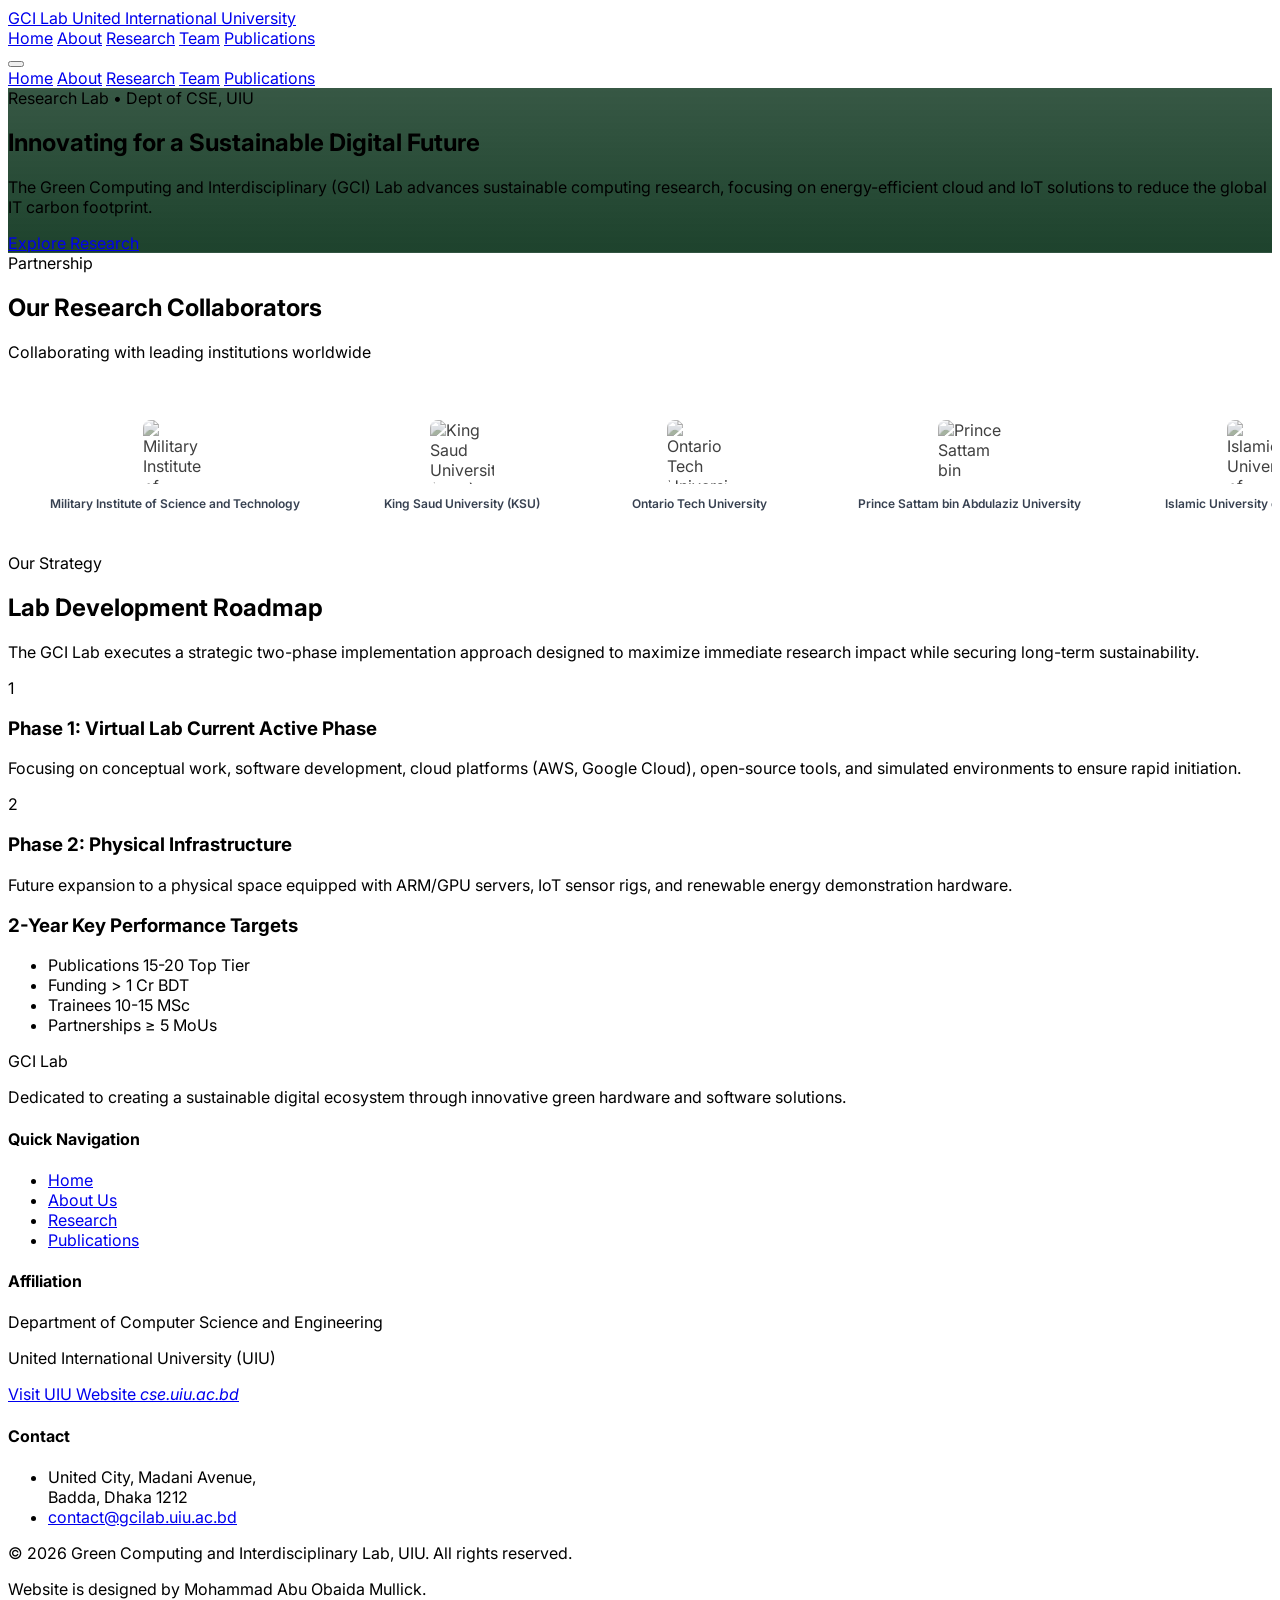
==== commit 29e9259a: "Enhance HTML with Google Fonts preconnect Added preconnect links for Google Fonts and updated the HT" ====
--- a/index.html
+++ b/index.html
@@ -17,6 +17,10 @@
     <meta property="og:image" content="https://gcilab.uiu.ac.bd/assets/og-preview.jpg" /> <meta property="twitter:card" content="summary_large_image" />
     <meta property="twitter:title" content="GCI Lab | Green Computing and Interdisciplinary Lab" />
     <meta property="twitter:description" content="Innovating for a Sustainable Digital Future. Explore our cutting-edge green computing research themes at UIU." />
+
+    <link rel="preconnect" href="https://fonts.googleapis.com">
+    <link rel="preconnect" href="https://fonts.gstatic.com" crossorigin>
+    <link href="https://fonts.googleapis.com/css2?family=Inter:ital,opsz,wght@0,14..32,100..900;1,14..32,100..900&display=swap" rel="stylesheet">
 
     <!-- Tailwind CSS -->
     <script src="https://cdn.tailwindcss.com"></script>
